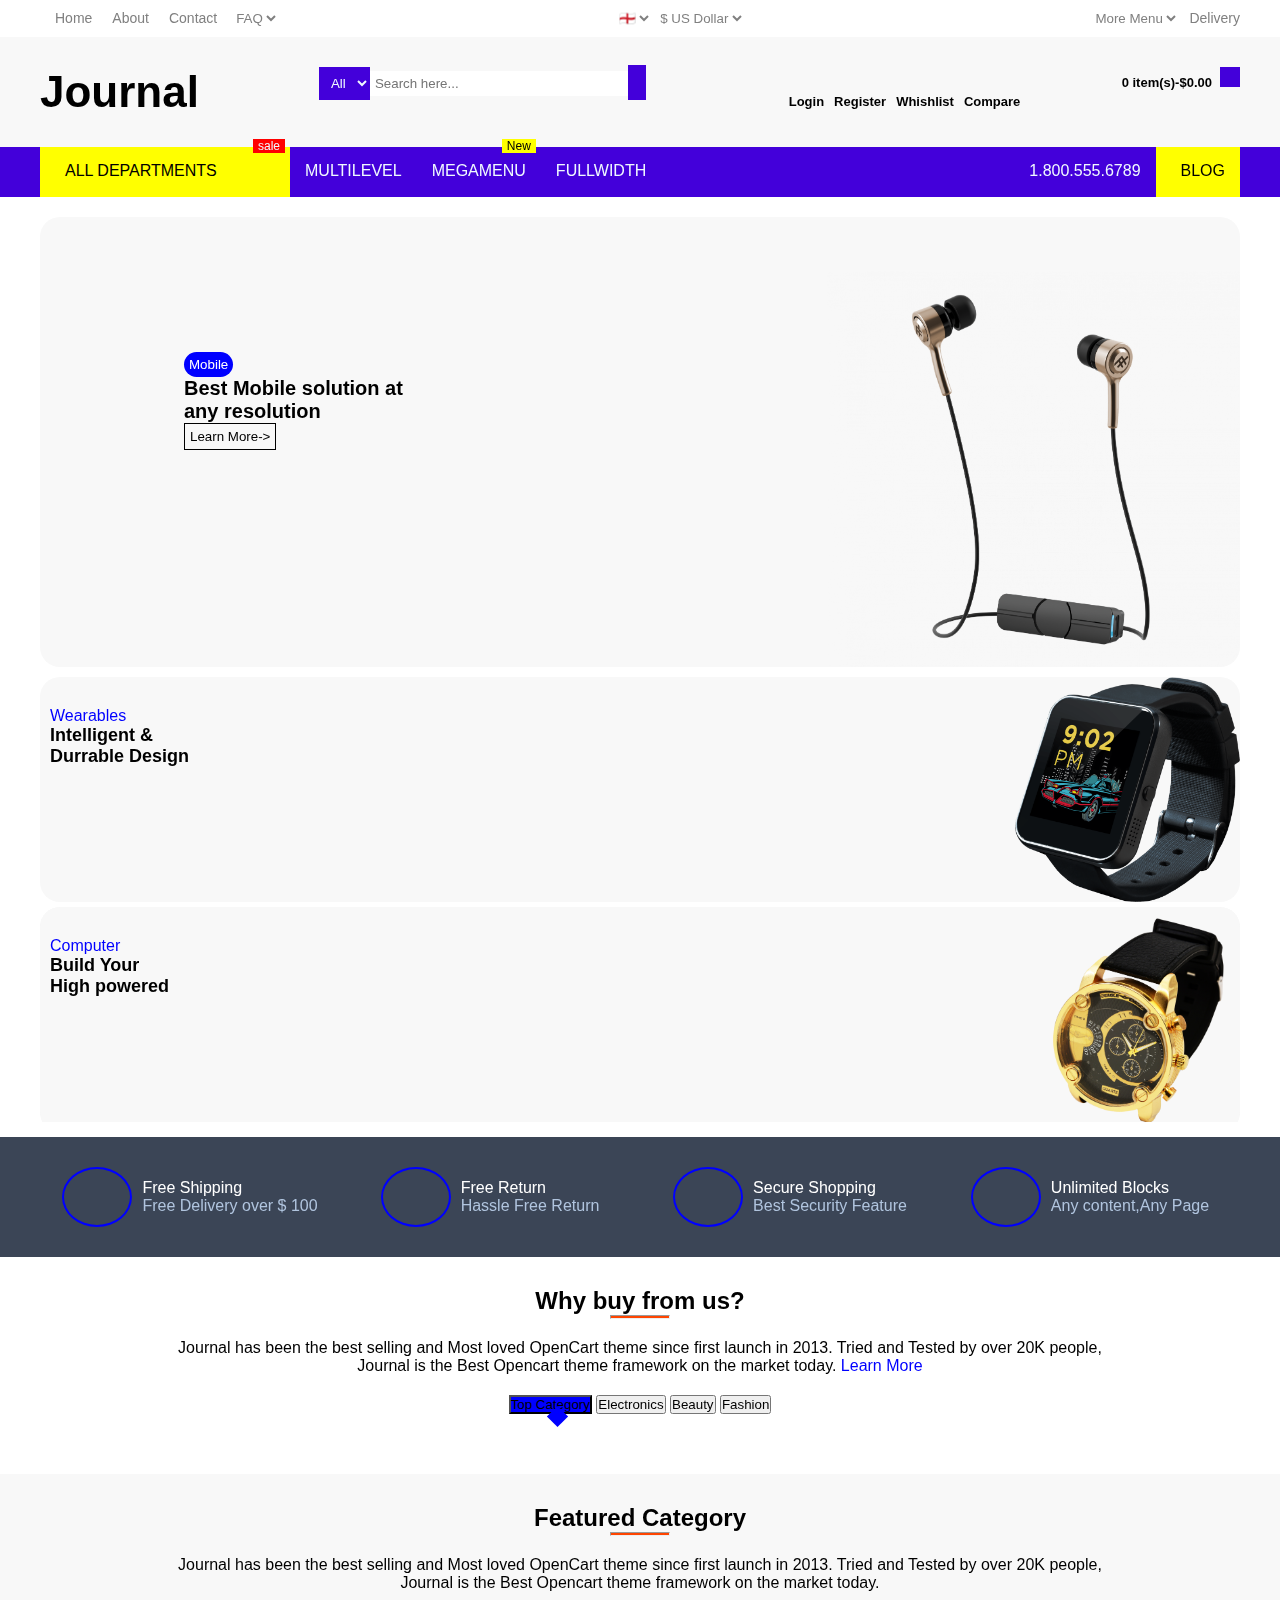
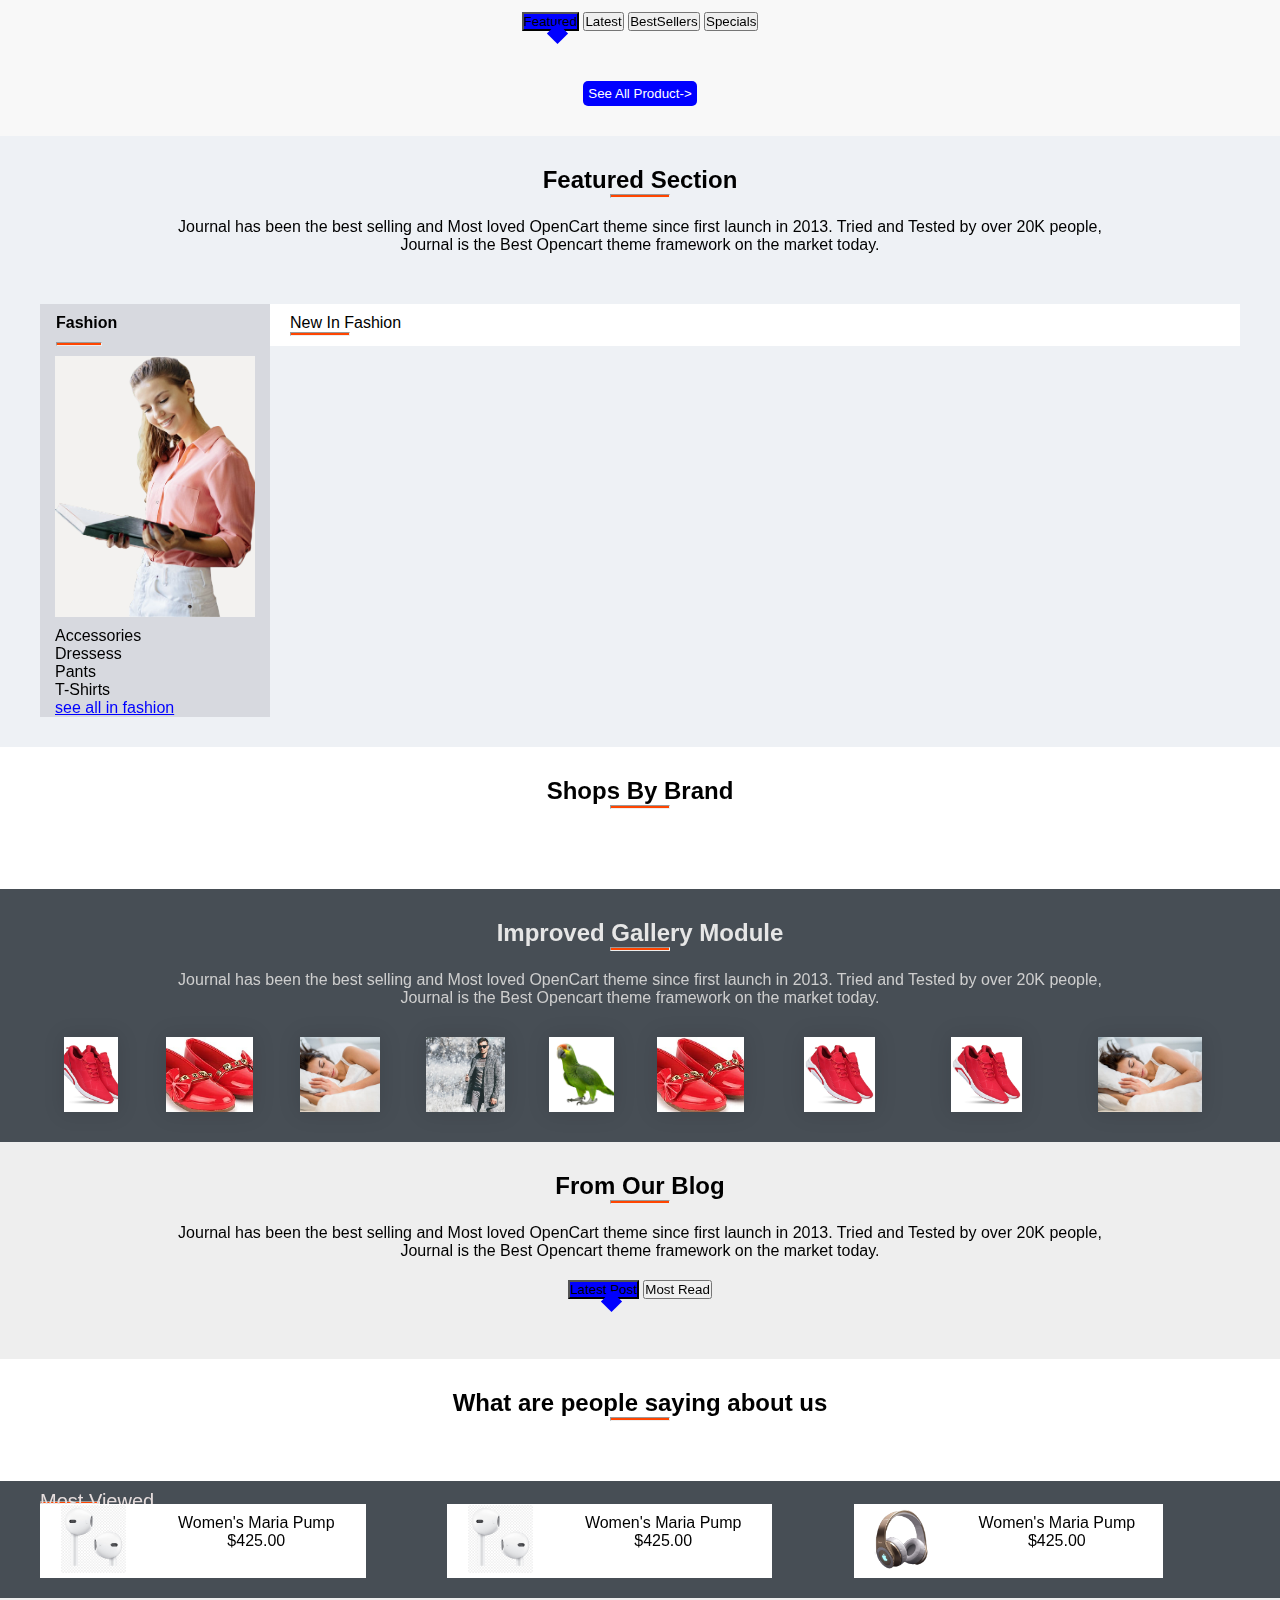
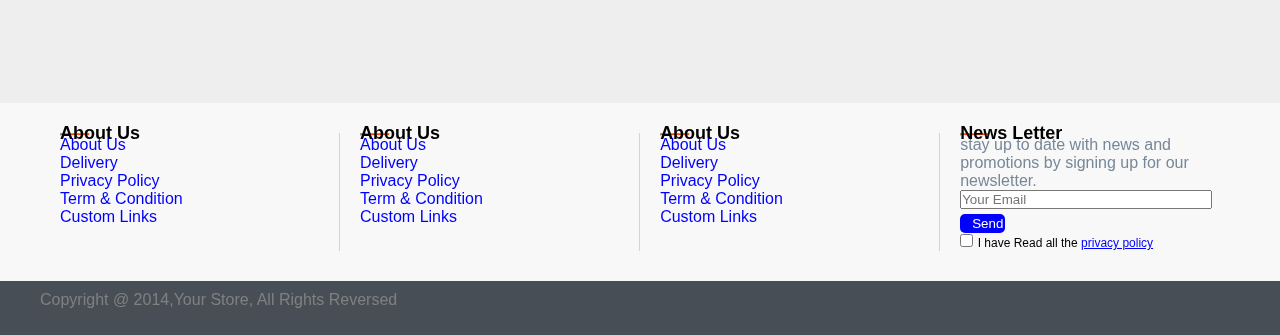
==== index.html @ 05cdd89a "blog section fix" ====
<!DOCTYPE html>
<html lang="en">

<head>
    <meta charset="UTF-8">
    <meta http-equiv="X-UA-Compatible" content="IE=edge">
    <meta name="viewport" content="width=device-width, initial-scale=1.0">
    <!-- ###################### Font Awesome ###################### -->
    <script src="https://kit.fontawesome.com/94e9fcf317.js" crossorigin="anonymous"></script>
    <!-- ###################### Bootstrap Link ###################### -->
    <link rel="stylesheet" href="https://cdn.jsdelivr.net/npm/bootstrap@4.6.2/dist/css/bootstrap.min.css"
        integrity="sha384-xOolHFLEh07PJGoPkLv1IbcEPTNtaed2xpHsD9ESMhqIYd0nLMwNLD69Npy4HI+N" crossorigin="anonymous">
    <!-- ###################### Owl Crausel Link ###################### -->
    <link rel="stylesheet" href="https://cdnjs.cloudflare.com/ajax/libs/OwlCarousel2/2.3.4/assets/owl.carousel.min.css"
        integrity="sha512-tS3S5qG0BlhnQROyJXvNjeEM4UpMXHrQfTGmbQ1gKmelCxlSEBUaxhRBj/EFTzpbP4RVSrpEikbmdJobCvhE3g=="
        crossorigin="anonymous" referrerpolicy="no-referrer" />

    <link rel="stylesheet"
        href="https://cdnjs.cloudflare.com/ajax/libs/OwlCarousel2/2.3.4/assets/owl.theme.default.min.css"
        integrity="sha512-sMXtMNL1zRzolHYKEujM2AqCLUR9F2C4/05cdbxjjLSRvMQIciEPCQZo++nk7go3BtSuK9kfa/s+a4f4i5pLkw=="
        crossorigin="anonymous" referrerpolicy="no-referrer" />
    <!-- ###################### Link Style.css ###################### -->
    <link rel="stylesheet" href="./Assets/css/style.css">
    <title>Document</title>
</head>

<body>
    <!-- ###################### Header Text ############################ -->
    <header>
        <nav>
            <div class="main-div">
                <div class="sub-div1">
                    <div class="div1-icons1">
                        <div class="login-person user header-login">
                            <i class="fa-solid fa-circle-user"></i>
                            <h5 class="user-txt header-login-txt"><a href="">Login</a> </h5>
                        </div>
                        <div class="register-main user header-login">
                            <i class="fa-solid fa-pen-to-square"></i>
                            <h5 class="register-txt header-login-txt">Register</h5>
                        </div>
                    </div>
                    <div class="div1-icons2">
                        <div class="icons">
                            <select name="" id="" class="selected">
                                <option value="England">🏴󠁧󠁢󠁥󠁮󠁧󠁿</option>
                                <option value="India">🇮🇳</option>
                            </select>
                            <select name="" id="" class="selected">
                                <option value="Dollar"><a href="">$ US Dollar</a></option>
                                <option value="Ruppee"><a href="">Ruppee</a></option>
                            </select>
                        </div>
                        <div class="menus icons2">
                            <i class="fa-solid fa-bars"></i>
                            <select name="" id="" class="selected">
                                <option value=""><a href="">More Menu</a></option>
                            </select>
                        </div>
                    </div>
                </div>
                <div class="sub-div container1">
                    <div class="nav_link">
                        <ul class="nav-ul">
                            <li class="list-item list-item1"><i class="fa-solid fa-house"></i><a
                                    href="index.html">Home</a></li>
                            <li class="list-item list-item2"><i class="fa-solid fa-star"></i><a href="">About</a></li>
                            <li class="list-item list-item3"><i class="fa-solid fa-envelope"></i><a href="">Contact</a>
                            </li>
                            <i class="fa-regular fa-circle-question"></i>
                            <select name="" id="" class="selected">
                                <option value="">FAQ</option>
                            </select>
                        </ul>
                    </div>
                    <div class="icons">
                        <select name="" id="" class="selected">
                            <option value="England">🏴󠁧󠁢󠁥󠁮󠁧󠁿</option>
                            <option value="India">🇮🇳</option>
                        </select>
                        <select name="" id="" class="selected">
                            <option value="Dollar"><a href="">$ US Dollar</a></option>
                            <option value="Ruppee"><a href="">Ruppee</a></option>
                        </select>
                    </div>
                    <div class="menus">
                        <i class="fa-solid fa-bars"></i>
                        <select name="" id="" class="selected">
                            <option value=""><a href="">More Menu</a></option>
                        </select>
                        <i class="fa-solid fa-truck"></i>
                        <div class="delivery"><a href="">Delivery</a></div>
                    </div>
                </div>
            </div>
        </nav>
    </header>

    <!-- ###################### Logo Section ###################### -->

    <section class="logo-section">
        <div class="logo-section1">
            <div class="sub-logo container1">
                <div class="logo">
                    <h1>Journal</h1>
                </div>

                <div class="sub-logo-section">
                    <div class="search-main">
                        <select name="" id="" class="all">
                            <option value="All">All</option>
                        </select>
                        <input type="text" placeholder="Search here..." class="search-bar">
                        <a class="search-icon"><i class="fa-solid fa-magnifying-glass all"></i></a>
                    </div>
                    <div class="user-info">
                        <div class="login-person user login-persons">
                            <i class="fa-solid fa-circle-user"></i>
                            <h5 class="user-txt">Login</h5>
                        </div>
                        <div class="register-main user register-mains">
                            <i class="fa-solid fa-pen-to-square"></i>
                            <h5 class="register-txt">Register</h5>
                        </div>
                        <div class="wishlist-main user">
                            <i class="fa-regular fa-heart"></i>
                            <h5 class="wishlist-txt">Whishlist</h5>
                        </div>
                        <div class="compare-main user">
                            <i class="fa-solid fa-arrow-right-arrow-left"></i>
                            <h5 class="compare-txt">Compare</h5>
                        </div>
                    </div>
                    <div class="delivery-txt">
                        <h5 style="padding-right: 8px;">0 item(s)-$0.00</h5>
                        <i class="fa-solid fa-cart-shopping"></i>
                    </div>
                </div>
                <div class="sub-logo-section1">
                    <div class="logo-icons">
                        <i class="fa-solid fa-bars-staggered"></i>
                    </div>
                    <div class="logo-icons">
                        <i class="fa-solid fa-magnifying-glass"></i>
                    </div>
                    <div class="logo-icons1">
                        <i class="fa-solid fa-cart-shopping"></i>
                    </div>
                </div>

                <div class="hiding-section-3">
                    <!-- ###################### login page ################### -->
                    <div class="overlay-container">
                        <div class="overlay"></div>
                        <div class="loginform">
                            <h4>SignIn</h4>
                            <span>&times;</span>
                            <form action="">
                                <div>
                                    <input type="text" placeholder="Email" id="username" />
                                </div>
                                <div>
                                    <input type="password" placeholder="Password" id="password" />
                                </div>
                                <button onclick="login()">Login</button>
                            </form>
                        </div>
                    </div>
                    <!-- ###################### Register page ################### -->
                    <div class="overlay-container1">
                        <div class="overlay1"></div>

                        <div class="loginform1">
                            <h4>Signup</h4>
                            <span class="cutt">&times;</span>
                            <form action="">
                                <div>
                                    <input type="text" placeholder="Email" id="email" />
                                </div>
                                <div>
                                    <input type="password" placeholder="Password" id="pass" />
                                </div>
                                <div>
                                    <input type="password" placeholder="Confirm Password" id="cpass" />
                                </div>
                                <button onclick="signup()">sign up</button>
                            </form>
                        </div>
                    </div>
                </div>
            </div>
        </div>
    </section>

    <!-- ########################### Detail Section ############################# -->

    <section class="detail-section">
        <div class="detail-section1">
            <div class="sub-detail-section container1">
                <div class="sub-detail-section1">
                    <div class="all-department sub-detail-section1-padd" onmouseover="mouseOver(this)"
                        onmouseout="mouseOut(this)"><i class="fa-solid fa-bars-staggered"></i>ALL
                        DEPARTMENTS
                        <span class="all-departments-class">sale</span>
                        <div class="all-departments-box">
                            <div class="short-category"> <i class="fa-brands fa-apple"></i> Short by Category</div>
                            <div class="short-brands"> <i class="fa-solid fa-bars-staggered"></i>Short by brand</div>
                            <div class="special-deals"> <i class="fa-light fa-percent"></i>Special Deals</div>
                            <div class="bestsellers"> <i class="fa-solid fa-star"></i>BestSellers</div>
                            <div class="custom-links"> <i class="fa-solid fa-chess-king"></i>Custom links</div>
                            <div class="see-all-products"> <i class="fa-solid fa-shop"></i>See all products</div>
                        </div>
                    </div>
                    <div class="multilevel sub-detail-section1-padd" onmouseover="mouseOver(this)"
                        onmouseout="mouseOut(this)">MULTILEVEL
                        <div class="multilevel-box">
                            <div class="accessories">
                                <div class="sub-accessories">Accessories<i class="fa-solid fa-caret-right"></i>
                                    <div class="accessories-box">
                                        <div class="accessories-main">Belts</div>
                                        <div class="accessories-main">Shoes</div>
                                        <div class="accessories-main">Sunglasses</div>
                                        <div class="accessories-main">Camera</div>
                                        <div class="accessories-main">Scarves</div>
                                    </div>
                                </div>
                            </div>
                            <div class="Dressess"> Dressess </div>
                            <div class="paints"> Paints</div>
                            <div class="T-shirt"> T-shirt</div>
                            <div class="tops"> Top</div>
                        </div>
                    </div>
                    <div class="megamenu sub-detail-section1-padd" onmouseover="mouseOver(this)"
                        onmouseout="mouseOut(this)">
                        <div>MEGAMENU</div>
                        <span>New</span>
                        <div class="megamenu-box">
                            <div class="megamenu-main-box">
                                <div>
                                    <h4>Top Categories</h4>
                                </div>
                                <div class="megamenu-list">
                                    <div class="megamenu-main">
                                        <div>Fashion</div>
                                        <div>Bags </div>
                                        <div>Health&Beauty</div>
                                        <div>Footwear</div>
                                        <div>Home Decor</div>
                                        <div>Electronics</div>
                                        <div>Food</div>
                                        <div>Baby&Kid</div>
                                        <div>Flower</div>
                                        <div>Appliances</div>
                                    </div>
                                    <div class="megamenu-main">
                                        <div>Fashion</div>
                                        <div>Bags</div>
                                        <div>Health&Beauty</div>
                                        <div>Footwear</div>
                                        <div>Home Decor</div>
                                        <div>Electronics</div>
                                        <div>Food</div>
                                        <div>Baby&Kid</div>
                                        <div>Flower</div>
                                        <div>Appliances</div>
                                    </div>
                                    <div class="megamenu-main">
                                        <div>Fashion</div>
                                        <div>Bags</div>
                                        <div>Health&Beauty</div>
                                        <div>Footwear</div>
                                        <div>Home Decor</div>
                                        <div>Electronics</div>
                                        <div>Food</div>
                                        <div>Baby&Kid</div>
                                        <div>Flower</div>
                                        <div>Appliances</div>
                                    </div>
                                    <div class="megamenu-main">
                                        <div>Fashion</div>
                                        <div>Bags</div>
                                        <div>Health&Beauty</div>
                                        <div>Footwear</div>
                                        <div>Home Decor</div>
                                        <div>Electronics</div>
                                        <div>Food</div>
                                        <div>Baby&Kid</div>
                                        <div>Flower</div>
                                        <div>Appliances</div>
                                    </div>
                                </div>
                            </div>
                        </div>
                    </div>
                    <div class="fullwidth sub-detail-section1-padd" onmouseover="mouseOver(this)"
                        onmouseout="mouseOut(this)">FULLWIDTH
                        <div class="fullwidth-box">
                            <div class="fullwidth-main-box">
                                <div>
                                    <h4>Latest products</h4>
                                </div>
                                <div class="fullwidth-list">
                                    <div class="fullwidth-main">
                                        <div>Spectactles</div>
                                        <div>Bags</div>
                                        <div>Health&Beauty</div>
                                        <div>Footwear</div>
                                        <div>Home Decor</div>
                                        <div>Electronics</div>
                                        <div>Food</div>
                                        <div>Baby&Kid</div>
                                        <div>Flower</div>
                                        <div>Appliances</div>
                                    </div>
                                    <div class="megamenu-main">
                                        <div>Fashion</div>
                                        <div>Bags</div>
                                        <div>Health&Beauty</div>
                                        <div>Footwear</div>
                                        <div>Home Decor</div>
                                        <div>Electronics</div>
                                        <div>Food</div>
                                        <div>Baby&Kid</div>
                                        <div>Flower</div>
                                        <div>Appliances</div>
                                    </div>
                                    <div class="megamenu-main">
                                        <div>Fashion</div>
                                        <div>Bags</div>
                                        <div>Health&Beauty</div>
                                        <div>Footwear</div>
                                        <div>Home Decor</div>
                                        <div>Electronics</div>
                                        <div>Food</div>
                                        <div>Baby&Kid</div>
                                        <div>Flower</div>
                                        <div>Appliances</div>
                                    </div>
                                    <div class="megamenu-main">
                                        <div>Fashion</div>
                                        <div>Bags</div>
                                        <div>Health&Beauty</div>
                                        <div>Footwear</div>
                                        <div>Home Decor</div>
                                        <div>Electronics</div>
                                        <div>Food</div>
                                        <div>Baby&Kid</div>
                                        <div>Flower</div>
                                        <div>Appliances</div>
                                    </div>
                                </div>
                            </div>
                        </div>
                    </div>
                    <div class="overlay-layer"></div>
                </div>
                <div class="sub-detail-section2">
                    <div class="contact sub-detail-section2-padd"><i class="fa-solid fa-phone-volume"></i>1.800.555.6789
                    </div>
                    <div class="blog sub-detail-section2-padd"><i class="fa-solid fa-message"></i>BLOG</div>
                </div>
            </div>
        </div>
    </section>

    <!-- ########################### Carousel-section ############################### -->
    <section class="hero-section">
        <div class="main-container container1">
            <div class="row row-container">
                <div class="col-md-8 carousel-section">
                    <div id="carouselExampleIndicators" class="carousel slide" data-ride="carousel">
                        <ol class="carousel-indicators">
                            <li data-target="#carouselExampleIndicators" data-slide-to="0" class="active"></li>
                            <li data-target="#carouselExampleIndicators" data-slide-to="1"></li>
                            <li data-target="#carouselExampleIndicators" data-slide-to="2"></li>
                        </ol>
                        <div class="carousel-inner">
                            <div class="carousel-item active">
                                <div class="carousel-item-section">
                                    <img src="./Assets/img/Earbuds-PNG-Image-Background.png" alt="">
                                </div>
                            </div>
                            <div class="carousel-item">
                                <div class="carousel-item-section">
                                    <img src="./Assets/img/Earbuds-Wireless-PNG-Free-Download.png" class="d-block w-100"
                                        alt="...">
                                </div>
                            </div>
                            <div class="carousel-item">
                                <div class="carousel-item-section">
                                    <img src="./Assets/img/85254-headset-airpods-apple-headphones-plus-iphone-earbuds.png"
                                        class="d-block w-100" alt="...">
                                </div>
                            </div>
                        </div>
                    </div>
                    <div class="carousel-image-txt">
                        <div class="mobile-btn"><button>Mobile</button></div>
                        <div class="mobile-txt">Best Mobile solution at any resolution</div>
                        <div class="learn-txt"><button>Learn More-></button> </div>

                    </div>
                </div>
                <div class="col-md-4 carousel-image-section">
                    <div class="image-part">
                        <div class="image-part1">
                            <img src="./Assets/img/Smartwatch-PNG-Image.png" alt="">
                            <div class="carousel-image-text">
                                <div class="image-desc">
                                    <div class="link-tag"><a href="">Wearables</a></div>
                                    <div class="link-desc">Intelligent & Durrable Design</div>
                                </div>
                            </div>
                        </div>
                    </div>
                    <div class="image-part">
                        <div class="image-part2">
                            <img src="./Assets/img/watch-png-transparent-image-png-transparent-best-6.png" alt="">
                            <div class="carousel-image-text2">
                                <div class="image-desc1">
                                    <div class="link-tag1"><a href="">Computer</a></div>
                                    <div class="link-desc1">Build Your High powered</div>
                                </div>
                            </div>
                        </div>

                    </div>
                </div>
            </div>
        </div>

    </section>

    <!-- ########################## shipping-section ################################## -->

    <section class="shipping-section">
        <div class="main-shipping">
            <div class="sub-main-shipping container1">
                <div class="sub-main-shipping1">
                    <div class="free-shipping ships">
                        <span class="shipping-font main-font"><i class="fa-sharp fa-solid fa-truck-fast"></i></span>
                        <div class="shipping-txt-main">
                            <div class="shippingtext">Free
                                Shipping</div>
                            <div class="shipping-txt">Free Delivery over $ 100</div>
                        </div>
                    </div>
                    <div class="free-return ships">
                        <span class="return-font main-font"><i class="fa-solid fa-share"></i></span>
                        <div class="shipping-txt-main">
                            <div class="shippingtext">Free Return</div>
                            <div class="shipping-txt">Hassle Free Return</div>
                        </div>
                    </div>
                </div>
                <div class="sub-main-shipping2">
                    <div class="secure-shopping ships">
                        <span class="secure-font main-font"><i class="fa-regular fa-star-half-stroke"></i></span>
                        <div class="shipping-txt-main">
                            <div class="shippingtext">Secure Shopping</div>
                            <div class="shipping-txt">Best Security Feature</div>
                        </div>
                    </div>
                    <div class="unlimited-blocks ships">
                        <span class="unlmmited-font main-font"><i class="fa-solid fa-cube"></i></span>
                        <div class="shipping-txt-main">
                            <div class="shippingtext">Unlimited Blocks</div>
                            <div class="shipping-txt">Any content,Any Page</div>
                        </div>
                    </div>
                </div>
            </div>
        </div>
        </div>
    </section>

    <!-- ############################ Demand-section ########################## -->


    <section class="demand-section">
        <div class="demand-section1 container1">
            <div class="sub-demand-section">
                <div class="require">
                    <h2 class="require-txt">
                        Why buy from us?
                    </h2>
                    <hr>
                </div>
                <div class="require-main-txt">
                    <p class="required-txt">Journal has been the best selling and Most loved OpenCart theme since first
                        launch in 2013. Tried and Tested by over 20K people, Journal is the Best Opencart theme
                        framework on the market today. <a href="">Learn More</a></p>
                </div>
            </div>
            <div class="main-btn">
                <div class="btn-group" role="group" aria-label="Basic example">
                    <button type="button" class="btn btn-secondary actived" value="topcategories"
                        onclick="showbutton(event)">Top Category
                    </button>
                    <button type="button" class="btn btn-secondary" value="Electronics"
                        onclick="showbutton(event)">Electronics
                    </button>
                    <button type="button" class="btn btn-secondary" value="Beauty" onclick="showbutton(event)">Beauty
                    </button>
                    <button type="button" class="btn btn-secondary" value="Fashions" onclick="showbutton(event)">Fashion
                    </button>
                </div>
            </div>

            <div class="main-owl-crausel" id="main-carousel">
                <!-- json data -->
            </div>
        </div>
    </section>

    <!-- ############################# Feature-Section ############################### -->

    <section class="demand-section Featured">
        <div class="demand-section1 container1">
            <div class="sub-demand-section">
                <div class="require">
                    <h2 class="require-txt">
                        Featured Category
                    </h2>
                    <hr>
                </div>
                <div class="require-main-txt">
                    <p class="required-txt">Journal has been the best selling and Most loved OpenCart theme since first
                        launch in 2013. Tried and Tested by over 20K people, Journal is the Best Opencart theme
                        framework on the market today.
                </div>
            </div>
            <div class="main-btn">
                <div class="btn-group" role="group" aria-label="Basic example">
                    <button type="button" class="btn btn-secondary actived1"
                        onclick="showbutton1(event)">Featured</button>
                    <button type="button" class="btn btn-secondary" onclick="showbutton1(event)">Latest</button>
                    <button type="button" class="btn btn-secondary" onclick="showbutton1(event)">BestSellers</button>
                    <button type="button" class="btn btn-secondary" onclick="showbutton1(event)">Specials</button>
                </div>
            </div>

            <div class="main-owl-crausel" id="main-carousel1">
                <!-- json Data -->
            </div>
        </div>
    </section>
    <!-- ############################# Category-Section ################################## -->

    <section class="demand-section Category">
        <div class="demand-section1 container1">
            <div class="sub-demand-section">
                <div class="require">
                    <h2 class="require-txt">
                        Featured Section
                    </h2>
                    <hr>
                </div>
                <div class="require-main-txt">
                    <p class="required-txt">Journal has been the best selling and Most loved OpenCart theme since first
                        launch in 2013. Tried and Tested by over 20K people, Journal is the Best Opencart theme
                        framework on the market today.
                    </p>
                </div>
            </div>

            <div class="main-owl-crausel crausel-section-main">
                <div class="new-fashion-img">
                    <div class="require">
                        <h2 class="require-txt category-section-heading">
                            Fashion
                        </h2>
                        <hr class="fashion-hr">
                    </div>
                    <div class="category-fashion">
                        <img src="./Assets/img/292-2927427_beautiful-woman-reading-a-book-woman-reading-a.png" alt="">
                    </div>
                    <div class="accessories f">Accessories</div>
                    <div class="dressess f">Dressess</div>
                    <div class="pants f">Pants</div>
                    <div class="tshirts f">T-Shirts</div>
                    <div class="see-all f"><a href="">see all in fashion</a></div>
                </div>
                <div class="new-Fashion">
                    <div class="owl-carousel-main">
                        <span class="require">
                            <span class="require-txt category-section-heading1">
                                New In Fashion
                                <hr class="require-hr">
                            </span>
                        </span>
                        <div id="owl-carousel-3" class="owl-carousel owl-theme">
                            <div class="item items-category">
                                <div class="carousel-imagesss">
                                    <img src="./Assets/img/8-9-years-plus-buti-baby-gown-blue-fashion-dream-original-imafxu7rqutbdzvq-bb.webp"
                                        alt="">
                                    <div class="new">New</div>
                                    <div class="hot">Hot</div>
                                    <div class="days">2-3Days</div>
                                </div>
                                <div class="text-main-owl">
                                    <div class="Bodycorn">Bodycorn Dress</div>
                                    <div class="dollars">$999.00</div>
                                    <hr>
                                    <div class="btn-main">
                                        <div class="btnmain"><button class="btn-category">Add To Cart </button></div>
                                        <div class="iconscategory">
                                            <i class="fa-regular fa-heart"></i>
                                            <i class="fa-solid fa-right-left"></i>
                                        </div>
                                    </div>
                                </div>
                            </div>
                            <div class="item items-category">
                                <div class="carousel-imagesss">

                                    <img src="./Assets/img/marlon-alves-A0mSSCEVh9A-unsplash.jpg" alt="">
                                    <div class="new">New</div>
                                    <div class="hot">Hot</div>
                                </div>
                                <div class="text-main-owl">
                                    <div class="Bodycorn">Bodycorn Dress</div>
                                    <div class="dollars">$999.00</div>
                                    <hr>
                                    <div class="btn-main">
                                        <div class="btnmain"><button class="btn-category">Add To Cart </button></div>
                                        <div class="iconscategory">
                                            <i class="fa-regular fa-heart"></i>
                                            <i class="fa-solid fa-right-left"></i>
                                        </div>
                                    </div>
                                </div>
                            </div>
                            <div class="item items-category">
                                <div class="carousel-imagesss">

                                    <img src="./Assets/img/8-9-years-plus-buti-baby-gown-blue-fashion-dream-original-imafxu7rqutbdzvq-bb.webp"
                                        alt="">
                                    <div class="new">New</div>
                                    <div class="hot">Hot</div>
                                    <div class="days">2-3Days</div>
                                </div>
                                <div class="text-main-owl">
                                    <div class="Bodycorn">Bodycorn Dress</div>
                                    <div class="dollars">$999.00</div>
                                    <hr>
                                    <div class="btn-main">
                                        <div class="btnmain"><button class="btn-category">Add To Cart </button></div>
                                        <div class="iconscategory">
                                            <i class="fa-regular fa-heart"></i>
                                            <i class="fa-solid fa-right-left"></i>
                                        </div>
                                    </div>
                                </div>
                            </div>
                            <div class="item items-category">
                                <div class="carousel-imagesss">

                                    <img src="./Assets/img/marlon-alves-A0mSSCEVh9A-unsplash.jpg" alt="">
                                    <div class="new">New</div>
                                    <div class="hot">Hot</div>
                                </div>
                                <div class="text-main-owl">
                                    <div class="Bodycorn">Bodycorn Dress</div>
                                    <div class="dollars">$999.00</div>
                                    <hr>
                                    <div class="btn-main">
                                        <div class="btnmain"><button class="btn-category">Add To Cart </button></div>
                                        <div class="iconscategory">
                                            <i class="fa-regular fa-heart"></i>
                                            <i class="fa-solid fa-right-left"></i>
                                        </div>
                                    </div>
                                </div>
                            </div>
                            <div class="item items-category">
                                <div class="carousel-imagesss">

                                    <img src="./Assets/img/uriel-soberanes-MxVkWPiJALs-unsplash.jpg" alt="">
                                    <div class="new">New</div>
                                    <div class="hot">Hot</div>
                                </div>
                                <div class="text-main-owl">
                                    <div class="Bodycorn">Bodycorn Dress</div>
                                    <div class="dollars">$999.00</div>
                                    <hr>
                                    <div class="btn-main">
                                        <div class="btnmain"><button class="btn-category">Add To Cart </button></div>
                                        <div class="iconscategory">
                                            <i class="fa-regular fa-heart"></i>
                                            <i class="fa-solid fa-right-left"></i>
                                        </div>
                                    </div>
                                </div>
                            </div>
                            <div class="item items-category">
                                <div class="carousel-imagesss">

                                    <img src="./Assets/img/marlon-alves-A0mSSCEVh9A-unsplash.jpg" alt="">
                                    <div class="new">New</div>
                                    <div class="hot">Hot</div>
                                </div>
                                <div class="text-main-owl">
                                    <div class="Bodycorn">Bodycorn Dress</div>
                                    <div class="dollars">$999.00</div>
                                    <hr>
                                    <div class="btn-main">
                                        <div class="btnmain"><button class="btn-category">Add To Cart </button></div>
                                        <div class="iconscategory">
                                            <i class="fa-regular fa-heart"></i>
                                            <i class="fa-solid fa-right-left"></i>
                                        </div>
                                    </div>
                                </div>
                            </div>
                            <div class="item items-category">
                                <div class="carousel-imagesss">

                                    <img src="./Assets/img/uriel-soberanes-MxVkWPiJALs-unsplash.jpg" alt="">
                                    <div class="new">New</div>
                                    <div class="hot">Hot</div>
                                </div>
                                <div class="text-main-owl">
                                    <div class="Bodycorn">Bodycorn Dress</div>
                                    <div class="dollars">$999.00</div>
                                    <hr>
                                    <div class="btn-main">
                                        <div class="btnmain"><button class="btn-category">Add To Cart </button></div>
                                        <div class="iconscategory">
                                            <i class="fa-regular fa-heart"></i>
                                            <i class="fa-solid fa-right-left"></i>
                                        </div>
                                    </div>
                                </div>
                            </div>
                            <div class="item items-category">
                                <div class="carousel-imagesss">

                                    <img src="./Assets/img/marlon-alves-A0mSSCEVh9A-unsplash.jpg" alt="">
                                    <div class="new">New</div>
                                    <div class="hot">Hot</div>
                                </div>
                                <div class="text-main-owl">
                                    <div class="Bodycorn">Bodycorn Dress</div>
                                    <div class="dollars">$999.00</div>
                                    <hr>
                                    <div class="btn-main">
                                        <div class="btnmain"><button class="btn-category">Add To Cart </button></div>
                                        <div class="iconscategory">
                                            <i class="fa-regular fa-heart"></i>
                                            <i class="fa-solid fa-right-left"></i>
                                        </div>
                                    </div>
                                </div>
                            </div>
                            <div class="item items-category">
                                <div class="carousel-imagesss">

                                    <img src="./Assets/img/uriel-soberanes-MxVkWPiJALs-unsplash.jpg" alt="">
                                    <div class="new">New</div>
                                    <div class="hot">Hot</div>
                                </div>
                                <div class="text-main-owl">
                                    <div class="Bodycorn">Bodycorn Dress</div>
                                    <div class="dollars">$999.00</div>
                                    <hr>
                                    <div class="btn-main">
                                        <div class="btnmain"><button class="btn-category">Add To Cart </button></div>
                                        <div class="iconscategory">
                                            <i class="fa-regular fa-heart"></i>
                                            <i class="fa-solid fa-right-left"></i>
                                        </div>
                                    </div>
                                </div>
                            </div>
                        </div>
                    </div>
                </div>
            </div>
        </div>
    </section>
    <!-- ################################### Shops By Brands ########################## -->

    <section class="ShopsbyBrand">
        <div class="demand-section1 container1">
            <div class="sub-demand-section">
                <div class="require">
                    <h2 class="require-txt">
                        Shops By Brand
                    </h2>
                    <hr>
                </div>
            </div>

            <div class="main-owl-crausel">
                <div class="owl-carousel-main">
                    <div id="owl-carousel-4" class="owl-carousel owl-theme">
                        <div class="item item1 items2">
                            <img src="./Assets/img/Ford-Logo-1961.jpg" alt="">

                        </div>
                        <div class="item item1 items2">
                            <img src="./Assets/img/palm-arcade-pallickachirakavala-kottayam-sg6suq17pw.jpg" alt="">

                        </div>
                        <div class="item item1 items2">
                            <img src="./Assets/img/htc-letter-logo-design-polygon-260nw-1628181277.webp" alt="">
                        </div>
                        <div class="item item1 items2">
                            <img src="./Assets/img/superbrands_2023_PR.jpg" alt="">
                        </div>
                        <div class="item item1 items2">
                            <img src="./Assets/img/12171.png" alt="">
                        </div>
                        <div class="item item1 items2">
                            <img src="./Assets/img/palm-arcade-pallickachirakavala-kottayam-sg6suq17pw.jpg" alt="">
                        </div>
                        <div class="item item1 items2">
                            <img src="./Assets/img/htc-letter-logo-design-polygon-260nw-1628181277.webp" alt="">
                        </div>
                        <div class="item item1 items2">
                            <img src="./Assets/img/Ford-Logo-1961.jpg" alt="">
                        </div>
                        <div class="item item1 items2">
                            <img src="./Assets/img/12171.png" alt="">
                        </div>
                    </div>
                </div>
            </div>
        </div>
    </section>

    <!-- ################################ Improved Gallery ###################### -->
    <section class="demand-section Improved-Gallery">
        <div class="demand-section1 container1">
            <div class="sub-demand-section">
                <div class="require">
                    <h2 class="require-txt Improved">
                        Improved Gallery Module
                    </h2>
                    <hr>
                </div>
                <div class="require-main-txt">
                    <p class="required-txt improve-txt">Journal has been the best selling and Most loved OpenCart theme
                        since first
                        launch in 2013. Tried and Tested by over 20K people, Journal is the Best Opencart theme
                        framework on the market today.
                </div>
            </div>

        </div>
        <div class="image-gallery container1">
            <div class="gallery-box1">
                <div class="box">
                    <img src="./Assets/img/71D9ImsvEtL._UL1500_.jpg" alt="">
                </div>
                <div class="box box1">
                    <img src="./Assets/img/41Gp-YKbeBL._AC_UL400_.jpg" alt="">
                </div>
                <div class="box box2">
                    <img src="./Assets/img/istockphoto-525757763-612x612.jpg" alt="">
                </div>
            </div>
            <div class="gallery-box2">
                <div class="box box3">
                    <img src="./Assets/img/Man-Wearing-Gray-Winter-Coat.jpg" alt="">
                </div>
                <div class="box box4">
                    <img src="./Assets/img/green-parrot-23675697.jpg" alt="">
                </div>
                <div class="box box1">
                    <img src="./Assets/img/41Gp-YKbeBL._AC_UL400_.jpg" alt="">
                </div>
            </div>
            <div class="gallery-box3">
                <div class="box">
                    <img src="./Assets/img/71D9ImsvEtL._UL1500_.jpg" alt="">
                </div>
                <div class="box">
                    <img src="./Assets/img/71D9ImsvEtL._UL1500_.jpg" alt="">
                </div>
                <div class="box box2">
                    <img src="./Assets/img/istockphoto-525757763-612x612.jpg" alt="">
                </div>
            </div>
        </div>
    </section>
    <!-- ################################## From Our Blog ########################## -->
    <section class="demand-section Blog-section">
        <div class="demand-section1 container1">
            <div class="sub-demand-section">
                <div class="require">
                    <h2 class="require-txt">
                        From Our Blog
                    </h2>
                    <hr>
                </div>
                <div class="require-main-txt">
                    <p class="required-txt">Journal has been the best selling and Most loved OpenCart theme since first
                        launch in 2013. Tried and Tested by over 20K people, Journal is the Best Opencart theme
                        framework on the market today.
                </div>
            </div>
            <div class="main-btn">
                <div class="btn-group" role="group" aria-label="Basic example">
                    <button type="button" class="btn btn-secondary actived2" onclick="showbutton2(event)">Latest Post</button>
                    <button type="button" class="btn btn-secondary" onclick="showbutton2(event)">Most Read</button>
                </div>
            </div>
        </div>
        <!-- <div class="Blog">
            <div id="owl" class="loop owl-theme">
                <div class="item"><h4>1</h4></div>
                <div class="item"><h4>2</h4></div>
                <div class="item"><h4>3</h4></div>
                <div class="item"><h4>4</h4></div>
                <div class="item"><h4>5</h4></div>
                <div class="item"><h4>6</h4></div>
                <div class="item"><h4>7</h4></div>
                <div class="item"><h4>8</h4></div>
                <div class="item"><h4>9</h4></div>
            </div>
        </div> -->
        <div class="Blog Blog1 container1">
            <!-- Json Data -->
        </div>
    </section>

    <!-- ############################# FeedBack ############################# -->

    <section class="feedback">
        <div class="demand-section1 container1">
            <div class="sub-demand-section">
                <div class="require">
                    <h2 class="require-txt">
                        What are people saying about us
                    </h2>
                    <hr>
                </div>
            </div>
            <div class="Blog" id="comment">
                <!-- json Data -->
            </div>
        </div>
    </section>
    <!-- ########################### Most View Section ###################################### -->
    <section class="mostview">
        <div class="mostviews container1">
            <div class="Mostview-tag">
                Most Viewed
                <hr>
            </div>
            <div class="most-view-pic">
                <div class="pic-tag">
                    <div class="pic-tag1">
                        <div class="pic">
                            <img src="./Assets/img/232288-middle.png" alt="">
                        </div>
                        <div class="pic-icons">
                            <div class="pic-intro">
                                <div class="main-intro">
                                    Women's Maria Pump
                                </div>
                                <div class="pic-dollar">$425.00</div>
                            </div>
                            <i class="fa-solid fa-cart-shopping"></i>
                            <i class="fa-regular fa-heart"></i>
                            <i class="fa-solid fa-arrow-right-arrow-left"></i>
                        </div>
                    </div>
                </div>
                <div class="pic-tag">
                    <div class="pic-tag1 pic-tag2">
                        <div class="pic">
                            <img src="./Assets/img/232288-middle.png" alt="">
                        </div>
                        <div class="pic-icons">
                            <div class="pic-intro">
                                <div class="main-intro">
                                    Women's Maria Pump
                                </div>
                                <div class="pic-dollar">$425.00</div>
                            </div>
                            <i class="fa-solid fa-cart-shopping"></i>
                            <i class="fa-regular fa-heart"></i>
                            <i class="fa-solid fa-arrow-right-arrow-left"></i>
                        </div>
                    </div>
                </div>
                <div class="pic-tag">
                    <div class="pic-tag1 pic-tag3">
                        <div class="pic">
                            <img src="./Assets/img/85254-headset-airpods-apple-headphones-plus-iphone-earbuds.png"
                                alt="">
                        </div>
                        <div class="pic-icons">
                            <div class="pic-intro">
                                <div class="main-intro">
                                    Women's Maria Pump
                                </div>
                                <div class="pic-dollar">$425.00</div>
                            </div>
                            <i class="fa-solid fa-cart-shopping"></i>
                            <i class="fa-regular fa-heart"></i>
                            <i class="fa-solid fa-arrow-right-arrow-left"></i>
                        </div>
                    </div>
                </div>
            </div>
        </div>
    </section>
    <!-- ###################################### social-media ############################ -->
    <section class="social-media">
        <div class="social-medias">
            <div class="sub-social-media container1">
                <div class="social-media-icons">
                    <div class="social-media-icons1"><i class="fa-brands fa-facebook"></i></div>
                    <div class="social-media-icons1"><i class="fa-brands fa-twitter"></i></div>
                    <div class="social-media-icons1"><i class="fa-brands fa-instagram"></i></div>
                    <div class="social-media-icons1"><i class="fa-brands fa-square-youtube"></i></div>
                    <div class="social-media-icons1"><i class="fa-brands fa-square-whatsapp"></i></div>
                    <div class="social-media-icons1"><i class="fa-brands fa-linkedin"></i></div>
                </div>
            </div>
        </div>
    </section>
    <!-- ############################ Contact Section ############################### -->
    <section class="contact-section">
        <div class="contact-section1">
            <div class="sub-contact-section container1">
                <div class="contact-category">
                    <div class="contact-category1">
                        <div class="main-contact1">
                            About Us
                            <hr>
                        </div>
                        <div class="main-contact">
                            About Us
                        </div>
                        <div class="main-contact">
                            Delivery
                        </div>
                        <div class="main-contact">
                            Privacy Policy
                        </div>
                        <div class="main-contact">
                            Term & Condition
                        </div>
                        <div class="main-contact">
                            Custom Links
                        </div>
                    </div>
                    <div class="contact-category1">
                        <div class="main-contact1">
                            About Us
                            <hr>
                        </div>
                        <div class="main-contact">
                            About Us
                        </div>
                        <div class="main-contact">
                            Delivery
                        </div>
                        <div class="main-contact">
                            Privacy Policy
                        </div>
                        <div class="main-contact">
                            Term & Condition
                        </div>
                        <div class="main-contact">
                            Custom Links
                        </div>
                    </div>
                    <div class="contact-category1">
                        <div class="main-contact1">
                            About Us
                            <hr>
                        </div>
                        <div class="main-contact">
                            About Us
                        </div>
                        <div class="main-contact">
                            Delivery
                        </div>
                        <div class="main-contact">
                            Privacy Policy
                        </div>
                        <div class="main-contact">
                            Term & Condition
                        </div>
                        <div class="main-contact">
                            Custom Links
                        </div>
                    </div>
                    <div class="contact-category1 input-contact">
                        <div class="contact-categoryies">
                            <div class="main-contact1 contact-input">
                                News Letter
                                <hr>
                            </div>
                            <div class="main-input-contact">
                                <p class="main-input-contact-para">
                                    stay up to date with news and promotions by signing up for our newsletter.
                                </p>
                                <input type="text" placeholder="Your Email"><button class="btn-category send"><i
                                        class="fa-solid fa-envelope"></i>Send</button><br>
                                <input type="checkbox" name="" id="">
                                <p class="privacy">I have Read all the <a href="">privacy policy</a></p>
                            </div>
                        </div>
                    </div>
                </div>
            </div>
        </div>
    </section>

    <!-- ###################################### CopyRight ###################################### -->
    <section class="copyright-section">
        <div class="copyright">
            <div class="sub-copy-right container1">
                <div class="main-copyright">
                    Copyright @ 2014,Your Store, All Rights Reversed
                </div>
                <div class="copyright-icons">
                    <i class="fa-brands fa-cc-visa"></i>
                    <i class="fa-brands fa-cc-mastercard"></i>
                    <i class="fa-brands fa-cc-amex"></i>
                    <i class="fa-brands fa-cc-discover"></i>
                    <i class="fa-brands fa-cc-paypal"></i>
                    <i class="fa-brands fa-cc-stripe"></i>
                    <i class="fa-solid fa-arrow-up-long last-icons" title="move top" id="icon-scroll"
                        onclick="scrollToTop()"></i>
                </div>
            </div>
        </div>
    </section>
    <!-- ########################## Jquery Link ###################### -->
    <script src="https://cdnjs.cloudflare.com/ajax/libs/jquery/3.6.4/jquery.min.js"
        integrity="sha512-pumBsjNRGGqkPzKHndZMaAG+bir374sORyzM3uulLV14lN5LyykqNk8eEeUlUkB3U0M4FApyaHraT65ihJhDpQ=="
        crossorigin="anonymous" referrerpolicy="no-referrer">
        </script>
    <!-- ###################### Bootstrap Js Link ########################## -->
    <script src="https://cdn.jsdelivr.net/npm/jquery@3.5.1/dist/jquery.slim.min.js"
        integrity="sha384-DfXdz2htPH0lsSSs5nCTpuj/zy4C+OGpamoFVy38MVBnE+IbbVYUew+OrCXaRkfj" crossorigin="anonymous">
        </script>
    <script src="https://cdn.jsdelivr.net/npm/bootstrap@4.6.2/dist/js/bootstrap.bundle.min.js"
        integrity="sha384-Fy6S3B9q64WdZWQUiU+q4/2Lc9npb8tCaSX9FK7E8HnRr0Jz8D6OP9dO5Vg3Q9ct" crossorigin="anonymous">
        </script>
    <!-- ########################### Owl Crausel Js Link ###################### -->
    <script src="https://cdnjs.cloudflare.com/ajax/libs/OwlCarousel2/2.3.4/owl.carousel.min.js"
        integrity="sha512-bPs7Ae6pVvhOSiIcyUClR7/q2OAsRiovw4vAkX+zJbw3ShAeeqezq50RIIcIURq7Oa20rW2n2q+fyXBNcU9lrw=="
        crossorigin="anonymous" referrerpolicy="no-referrer">
        </script>
    <!-- ############################### owl-carousel ###################################### -->
    <script>
        // ############################### Feature Section ########################

        $('#owl-carousel-2').owlCarousel({
            loop: true,
            margin: 10,
            // autoplay: true,
            nav: false,
            responsive: {
                0: {
                    items: 1
                },
                480: {
                    items: 2
                },
                768: {
                    items: 3
                },
                1000: {
                    items: 4
                }
            }
        });
        // ############################## Category- Section ######################

        $('#owl-carousel-3').owlCarousel({
            loop: true,
            margin: 10,
            nav: false,
            responsive: {
                0: {
                    items: 1
                },
                400: {
                    items: 1
                },
                500: {
                    items: 2
                },
                599: {
                    items: 1
                },
                700: {
                    items: 2
                },
                1000: {
                    items: 3
                },
                1350: {
                    items: 4
                }
            }
        });

        $('#owl-carousel-4').owlCarousel({
            loop: true,
            margin: 10,
            autoplay: true,
            nav: false,
            responsive: {
                0: {
                    items: 1
                },
                400: {
                    items: 2
                },
                600: {
                    items: 3
                },
                700: {
                    items: 4
                },
                1000: {
                    items: 9
                }
            }
        });

        // ########################### scroll-top ####################
        window.addEventListener('scroll', () => {
            let height = window.scrollY;
            if (height < 500) {
                document.getElementById("icon-scroll").style.display = 'none';
            } else {
                document.getElementById("icon-scroll").style.display = 'block';
            }
        }, 10000)
        function scrollToTop() {
            window.scrollTo(0, 0);
        }
    </script>

    <script src="Assets/Js/login.js"></script>
    <script src="Assets/Js/Buy.js"></script>
    <script src="Assets/Js/Featured_products.js"></script>
    <script src="Assets/Js/Blog.js"></script>
    <script src="Assets/Js/Feedback.js"></script>

</body>

</html>
---- Assets/css/style.css ----
*{
    margin: 0px;
    padding: 0px;
    box-sizing: border-box;
    font-family: Arial, Helvetica, sans-serif;
}
html{
    scroll-behavior: smooth;
}
:root{
    --maincolorwhite: #fff;
    --coloraliceblue: aliceblue;
    --colorgray: gray;
    --colorcode80: #808080;
    --colorcodef8: #f8f8f8;
    --colorblack: #000;
    --colorcode43: #4300da;
    --colorRed: red;
    --colorcode00ff: #0000ff;
    --colorcodede5: #de5e08;
    --colorgrey: grey;
    --colorblue: blue;

}
/* ################################ Header-css ################################ */
.container1{
    max-width: 1400px;
    margin: auto;
}
.sub-div{
    display: flex;
    justify-content: space-between;
    /* width: 90%; */
    font-size: 14px;
    /* margin: auto; */
    padding: 10px 0px;
}
.logo h1{
    font-weight: 600;
}
.header-login i{
    color: var(--coloraliceblue);
}
.header-login-txt{
    color: var(--maincolorwhite);
}
.sub-div1{
    display: none;
}
.nav-ul{
    display: flex;
    list-style-type: none ;
}
a{
    text-decoration: none;
    color: var(--colorgray);
}
.nav-ul .list-item{
    padding: 0px 5px;
}
.selected{
    outline: none;
    border: none;
    background-color: transparent;
    color: var(--colorcode80);
    cursor: pointer;
}
.menus{
    display: flex;
    align-items: baseline;
}
i{
    font-size: 12px;
    color: var(--colorcode80);
    padding: 0px 5px;
}
.icons2{
    flex-direction: column;
}
.icons2 i{
    color: var(--maincolorwhite);
}
/* ############################################ Logo-Section #################### */

.logo-section1{
    background-color: var(--colorcodef8);
}

.sub-logo{
    display: flex;
    justify-content: space-between;
    /* width: 90%;
    margin: auto; */
    padding: 30px 0px;
}
.sub-logo-section{
    display: flex;
    width: 80%;
    margin-left: 10%;
    justify-content: space-between;
}
.sub-logo-section1{
    display: flex;
    width: 50%;
    justify-content: space-between;
}
.sub-logo-section1{
    display: none;
}

.logo-icons i{
    font-size: 30px;
    color: var(--colorblack);
}
.logo-icons1 i{
    font-size: 30px;
    color: var(--colorblack);
}

.logo{
    font-size: 22px;
}
.user-info{
    display: flex;
    cursor: pointer;
}

.user{
    padding: 0px 5px;
}
.search-main{
    display: inline-table;
    width: 40%;
}
h5{
    font-size: 13px;
}

.search-main input{
    width: 70%;
    padding: 5px 5px;
    border: none;
    outline: none;
}

.all{
    padding: 8px;
    background: var(--colorcode43);
    color: var(--coloraliceblue);
    outline: none;
    border: none;
}
.search-main i{
    font-size: 16px;
    padding: 9px;
}

.user-info i{
    font-size: 20px;
    font-size: 23px;
    padding: 5px;
    border-radius: 50%;
}

.delivery-txt{
    display: flex;
    align-items: baseline;
}

.delivery-txt i{
    font-size: 25px;
    background: var(--colorcode43);
    color: var(--maincolorwhite);
    padding: 10px;
}
.item{
    padding: 0px 10px;
    border-right: 1px solid var(--colorgray);
    border-bottom: 1px solid var(--colorgray);
}
/* ############################ Register/Login Page ############################ */

.overlay{
    width: 100%;
    height: 100vh;
    background: rgba(0,0,0,0.5);
    top: 0%;
    left: 0%;
    position: fixed;
    z-index: -1;
    transition: .81s;
    opacity: 0;
}
.overlay1{
    width: 100%;
    height: 100vh;
    background: rgba(0,0,0,0.5);
    top: 0%;
    left: 0%;
    position: fixed;
    z-index: -1;
    transition: .81s;
    opacity: 0;
}
.showoverlay{
    opacity: 1;
    z-index: 16;
}
.loginform{
    width: 350px;
    background-color: #fff;
    padding: 30px 20px;
    position: fixed;
    left: 50%;
    top: -50%;
    z-index: 18;
    transform: translate(-50%,-51%);
    box-shadow: 1px 2px 10px 1px #ccc;
    transition: .82s;
}
.loginform1{
    width: 350px;
    background-color: #fff;
    padding: 30px 20px;
    position: fixed;
    left: 50%;
    top: -50%;
    z-index: 18;
    transform: translate(-50%,-51%);
    box-shadow: 1px 2px 10px 1px #ccc;
    transition: .82s;
}

.showloginform{
    top: 50%;
}
    
.loginform input{
    width: 100%;
    height: 25px;
    margin: 15px 0px;
    padding: 0px 5px;
    outline: #ffee00;
}

.loginform1 input{
    width: 100%;
    height: 25px;
    margin: 15px 0px;
    padding: 0px 15px;
}
.loginform button{
    background-color: #000;
    color: #fff;
    padding: 10px 15px;
}
.loginform1 button{
    background-color: #000;
    color: #fff;
    padding: 10px 15px;
}

.loginform button{
    background-color: #000;
    color: #fff;
    padding: 10px 15px;
}


.loginform span{
    position: absolute;
    right: 0px;
    width: 30px;
    height: 30px;
    top: 0px;
    background-color: green;
    text-align: center;
    font-size: 20px;
    color: #fff;
    cursor: pointer;
}
.loginform1 span{
    position: absolute;
    right: 0px;
    width: 30px;
    height: 30px;
    top: 0px;
    background-color: green;
    text-align: center;
    font-size: 20px;
    color: #fff;
    cursor: pointer;
}


/* ########################### Detail section ############################ */

.sub-detail-section{
    display: flex;
    justify-content: space-between;
    /* width: 90%;
    margin: auto; */
    height: 50px;
}

.sub-detail-section1{
    display: flex;
    cursor: pointer;
}
.sub-detail-section1-padd{
    padding: 0px 8px;
}
.sub-detail-section2{
    display: flex;
    cursor: pointer;
}
.sub-detail-section2-padd{
    padding: 0px 20px;
}
.detail-section1{
    background-color: var(--colorcode43);
    color: var(--coloraliceblue);
}

.all-department, .blog{
    padding: 15px;
    color: var(--colorblack);
    background-color: yellow
}

.multilevel,.megamenu,.fullwidth,.contact{
    padding: 15px;
}

.sub-detail-section1 i{
    font-size: 16px;
    color: var(--colorblack);
}

.fa-phone-volume{
    color: var(--coloraliceblue);
    font-size: 16px;
}

.fa-message{
    font-size: 16px;
    color: var(--colorblack);
}
.all-department{
    position: relative;
    width: 250px;
}
.all-department:hover{
    background-color: #fff;
}
.all-department:hover .all-departments-box{
    display: block;
}


.all-departments-class{
    position: absolute;
    font-size: 12px;
    top: -8px;
    right: 5px;
    color: var(--coloraliceblue);
    background: var(--colorRed);
    padding: 0px 5px;
}
.all-departments-box{
    background: #fff;
    position: absolute;
    z-index: 17;
    top: 100%;
    width: 100%;
    left: 0%;
    color: dimgray;
    display: none;
    padding: 20px 40px;

}
.multilevel:hover{
    background-color: #fff;
    color: #000;
}
.multilevel:hover .multilevel-box{
    display: block;
}
.multilevel-box{
    background: #fff;
    position: absolute;
    z-index: 17;
    padding: 10px;
    left: 0%;
    top: 100%;
    width: 100%;
    color: dimgray;
    display: none;
}
.megamenu,.multilevel,.fullwidth{
    position: relative;
}
.overlay-layer{
    width: 100%;
    height: 100vh;
    background: rgba(0,0,0,0.5);
    top: 29.2%;
    left: 0%;
    position: fixed;
    z-index: 16;
    transition: .81s;
    /* opacity: 0; */
    display: none;
}
.megamenu:hover .megamenu-box{
    display: block;
}
.fullwidth:hover .fullwidth-box{
    display: block;
}
.megamenu:hover,.fullwidth:hover{
    background-color: #fff;
    color: #000;
}

.megamenu span, .fullwidth span{
    position: absolute;
    font-size: 12px;
    top: -8px;
    right: 5px;
    color: var(--colorblack);
    background: yellow;
    padding: 0px 5px;
}
.megamenu-box{

    background-color: #fff;
    z-index: 17;
    color: #000;
    position: absolute;
    top: 100%;
    width: 1126.5%;
    display: none;
    padding: 15px;
    left: -302%;
}

.fullwidth-box{
    background-color: #fff;
    z-index: 17;
    color: #000;
    position: absolute;
    top: 100%;
    width: 1163.5%;
    display: none;
    padding: 15px;
    left: -417%;
}
.megamenu-list, .fullwidth-list{
    display: flex;
}
.megamenu-main, .fullwidth-main{
    width: 25%;
}
.sub-accessories{
    position: relative;;
}
.accessories-box{
    position: absolute;
    top: 15%;
    left: 100%;
    width: 140px;
    text-align: center;
    padding: 3px 2px;
    background-color: #fff;
    display: none;
}
.sub-accessories:hover .accessories-box{

    display: block;
}
.accessories-main{
    padding: 5px;
}

/* ##################### Carousel-section ########################### */
.carousel-section{
    height: 50vh;
    overflow: hidden;
    background-color: var(--colorcodef8);
    position: relative;
    margin: 5px 0px;
    border-radius: 20px;
}
.main-owl-crausel{
    padding: 30px 0px;
}

.actived, .actived1, .actived2{
    background-color: #0000ff !important;
    position: relative;
}
.actived::after, .actived1::after, .actived2::after{
    content: "";
    height: 15px;
    width: 15px;
    color: var(--colorcode00ff);
    position: absolute;
    background: var(--colorblue);
    top: 80%;
    left: 50%;
    transform: rotate(45deg);
    z-index: 2; 
}

.carousel-item-section{
    height:50vh;
    width:100%
}

.carousel-item-section img{
    width: 100% !important;
    height: 100%;
    object-fit: contain;
    object-position: right;
}
.image-part img,.image-parts img{
    width: 100%;
    height: 100%;
    object-fit: contain;
    object-position: right;
}
.row-container{
    width: 100%;
    margin: auto;
}
.image-part1, .image-part2{
    width: 100%;
    height: 50vh;
}

.carousel-image-section{
    height: 50vh;
    padding-right: 0px;
    overflow: hidden;
}
.image-part,.image-part2{
    height: 25vh;
    width: 100%;
    margin: 5px 0px;
    border-radius: 20px;
    background-color: var(--colorcodef8);
}
.image-part1{
    height: 25vh;
    width: 100%;
}

.main-container{
    padding: 15px 0px;
    /* width: 90%;
    margin: auto; */
}
.carousel-image-txt{
    position: absolute;
    top: 30%;
    left: 12%;
}
.mobile-btn button{
    background: var(--colorblue);
    color: var(--maincolorwhite);
    border: none;
    padding: 5px;
    border-radius: 20px;
}
.mobile-txt{
    width: 250px;
    font-size: 20px;
    font-weight: 600;
}
.learn-txt button{
    background: transparent;
    border: 1px solid var(--colorblack);
    padding: 5px;
}
.image-part1{
    position: relative;
}
.carousel-image-text,.carousel-image-text2{
    position: absolute;
    top: 30px;
    left: 10px;
}
.link-desc{
    width: 140px;
    font-size: 18px;
    font-weight: 600;
}
.link-tag a,.link-tag1 a{
    color: var(--colorcode00ff);
}
.link-desc1{
    width: 120px;
    font-size: 18px;
    font-weight: 600;
}
.image-part2{
    position: relative;
}

/* #################################### Shipping Section ################### */

.main-shipping{
    padding: 30px 0px;
    background-color: #3b4556;
}
.sub-main-shipping{
    /* width: 90%;
    margin: auto; */
    display: flex;
    /* justify-content: space-between; */
    color: var(--maincolorwhite);
}
.sub-main-shipping1, .sub-main-shipping2{
    display: flex;
    width: 50%;
}
.ships{
    width: 50%;
}
.sub-main-shipping i{
    font-size: 20px;
    color: var(--colorcodede5);
}
.main-font{
    border: 2px solid var(--colorblue);
    border-radius: 50%;
    height: 60px;
    width: 70px;
    padding: 20px;
    display: flex;
    justify-content: center;
    align-items: center;
}

.ships{
    display: flex;
    justify-content: center;
    align-items: center;
}
.shipping-txt-main{
    margin-left: 10px;
}
.shipping-txt{
    color: lightsteelblue;
}

/* ################################ Demand-section ################### */
.require hr{
    width: 60px;
    margin: auto;
    padding: 1px 0px;
    background-color: orangered;    
}
.required-txt{
    width: 80%;
    margin: auto;
    padding: 20px 0px;
}
.required-txt a{
    color: var(--colorcode00ff);
}
.demand-section1{
    padding-top: 30px;
    /* width: 90%;
    margin: auto; */
}
.sub-demand-section{
    text-align: center;
}
.main-btn{
    text-align: center;
}
.fashion{
    position: absolute;
    top: 90%;
    left: 50%;
    transform: translate(-50%,-50%);
    z-index: 2;
    text-align: center;
    transition: all 0.3s ease-in-out 0.1s;
    background: 1px solid var(--colorRed);
    background: #eef1f5;
    padding: 5px;
    border-radius: 5px;
    cursor: pointer;
    /* opacity: 0; */
}
.demand-items:hover .fashion{
    opacity: 1;
    top: 40%;
    color: var(--maincolorwhite);
    background-color: #117964;
}

.btn-blue{
    background-color: var(--colorblue);
    border: none;
    position: relative;
}
.carousel-image{
   overflow:hidden ;
}
.demand-items::after{
    content: "";
    display: block;
    position: absolute;
    top: 0;
    left: 0;
    width: 100%;
    height: 100%;
    background-color: rgba(0, 0, 0, 0.603);
    z-index: 1;
    cursor: pointer;
    transform: scaleY(0);
    transform-origin: 100%,100%;
    transition: all 0.3 ease-in-out ;
} 

.category-fashion img:hover, .carousel-imagesss img:hover, .demand-items:hover .carousel-image img {
    transform: scale(1.08);
    transition: .3s ease-in-out;
}
.category-fashion{
    overflow: hidden;
}
.carousel-imagesss{
    overflow: hidden;
}
.demand-items:hover::after{
    opacity: 1;
    transform: scaleY(1);
}


.btn-black{
    background-color: var(--colorgrey);
    border: none;
}

.category-crausel{
    padding: 30px 0px;
    border: 2px solid var(--colorRed);
}
.demand-items{
    display: flex;
    position: relative;
    height: 433px;
}
.demand-items img{
    height: 100%;
}
/* .fashion{
    position: absolute;
    text-align: center;
    position: absolute;
    top: 88%;
    left: 35%;
    background: 1px solid var(--colorRed);
    background: #eef1f5;
    padding: 5px;
    border-radius: 5px;
} */
.main-item-txt{
    display: flex;
    justify-content: space-between;
    background: #eef1f5;
    font-size: 14px;
}

/* ################################## Feature Section ########################### */

.Featured{
    background: var(--colorcodef8);
}
.dollar{
    display: flex;
    justify-content: space-around;
    width: 80%;
}
.ericksson{
    text-decoration: underline;
    margin-left: 10px;
    
}
.model-519{
    margin-right: 10px;
}
.headphone{
    margin-left: 30px;
}
.main-quantity{
    display: flex;
    justify-content: space-around;
}
.new-price{
    text-decoration-line: line-through;
}
.input-box input{
    width: 100%;
    text-align: center;
    border: 1px solid gainsboro;
}
.input-box{
    width: 15%;
    padding: 2px;
}
/* input[type=text]::-webkit-inner-spin-button,
input[type=text]::-webkit-outer-spin-button {
  opacity: 1;
} */
.quantity-btn{
    width: 50%;
    margin: auto;
}
.quantity-btn button{
    width: 100%;
    background-color: var(--colorcode00ff);
    color: var(--maincolorwhite);
    border: none;
    outline: none;
}
.quantity-icons{
    width: 26%;
    display: flex;
    align-items: center;
    justify-content: center;
}
.inc-dec-btn{
    display: flex;
    flex-direction: column;
    margin: 12px 9px;
}
.inc-dec-btn i{
    border: 1px solid #e6dddd;
}
.all-product-btn{
    color: var(--maincolorwhite);
    padding: 5px;
    border-radius: 5px;
    margin-top: 20px;
}
.item1{
    background-color: var(--maincolorwhite);
    border: 1px solid var(--colorgray);
    box-shadow: 1px 1px 1px var(--colorgray);
    overflow: hidden;
}
.item1-img{
    overflow: hidden;
    cursor: pointer;
}
.buy-now{
    margin-left: 10px;
}
.question{
    margin-right: 10px;
}
.curve{
    height: 15px;
    width: 15px;
    color: var(--colorcode00ff);
    position: absolute;
    background: var(--colorblue);
    top: 80%;
    left: 50%;
    transform: rotate(45deg);
    z-index: 2;
}
/* ################################ Featured Category ############################# */

.Category{
    background-color: #eef1f5;
}
.owl-carousel-main{
    background-color: var(--maincolorwhite);
    padding: 10px 5px;
}
/* .owl-carousel-main hr{
    background: brown;
    width: 4%;
    padding: 1px 0px;
} */
.i-1{
    margin-top: 15px;
}   
.btn-main{
    display: flex;
    justify-content: space-between;
    padding: 5px 0px;
}
.Bodycorn{
    font-size: 14px;
    color: var(--colorcode00ff);
}
.btn-category{
    background-color: var(--colorcode00ff);
    color: var(--maincolorwhite);
    border: none;
    outline: none;
    padding: 5px;
    border-radius: 5px;
}
.category-fashion img{
    width: 100%;
    height: 100%;
    object-fit: cover;
}
.category-fashion{
    width: 200px;
    background-color: #f3f2f0;
    margin: 10px 15px;
}
.new-Fashion{
    overflow: hidden;
    width: 100%;
}

.crausel-section-main{
        display: flex;
        /* flex-wrap: wrap; */
}
.carousel-imagesss{
    height: 260px;
    width: 100%;
    overflow: hidden;
    position: relative;

}
.new{
    position: absolute;
    top: 5%;
    left: 80%;
    background: var(--colorblue);
    color: white;
    padding: 0px 10px;
    font-size: 12px;
}
.hot{
    position: absolute;
    top: 15%;
    left: 80%;
    background: yellow;
    padding: 0px 12px;
    font-size: 12px;
}
.days{
    position: absolute;
    top: 5%;
    left: -3%;
    padding: 0px 12px;
    transform: rotate(-45deg);
    background: var(--colorRed);
    color: var(--maincolorwhite);
}

.carousel-imagesss img{
    height: 100%;
    width: 100%;
    object-fit: cover;
    object-position: top;
}


.new-fashion-img{
    display: flex;
    /* justify-content: center;
    align-items: center; */
    background-color: #d7d9df;
    flex-direction: column;
    
}
.category-section-heading{
    font-size: 16px;
    margin: 10px 16px;
}
.category-section-heading1{
    margin-left: 15px;
}
.f{
    margin-left: 15px;
}
.require-hr{
    width: 8 !important;
    margin-left: 15px !important;
}
.fashion-hr{
    width: 20% !important;
    margin-left:16px !important;
}
.items-category{
    margin: 15px 0px;
}
.see-all a{
    text-decoration: revert;
    color: var(--colorcode00ff);
}

/* ################################ Shops By Brands ########################### */
.items2{
    height: 150px;
}
.items2 img{
    width: 100%;
    height: 100%;
}

/* ########################## Improved Gallery ############################## */
.Improved-Gallery{
    background-color: rgb(71, 78, 85);
}

.Improved{
    color: #e6e6e6;
}
.improve-txt{
    color: rgb(206, 206, 206);
}
.image-gallery{
    /* width: 90%;
    margin: auto; */
    display: flex;
    padding-bottom: 20px;
}
.box{
    width: 15%;
    margin: 10px;
    box-shadow: 0 0 20px 2px rgba(0,0,0,.1); 
}
.box1{
    width: 24%;
}
.box2{
    width: 22%;
}
.box3{
    width: 22%;
}
.box4{
    width: 18%;
}
.box img{
    width: 100%;
    height: 100%;
    object-fit: cover;
}
.gallery-box1, .gallery-box3{
    display: flex;
    justify-content: space-around;
}
.gallery-box2{
    display: flex;
    justify-content: space-around;
}
/* ######################################## From Our Blog ###################### */
.Blog{
    /* width: 90%;
    margin: auto; */
    padding: 30px 0px;
}
.Blog1{
    /* width: 90%;
    margin: auto; */
    padding: 30px 0px;
}
.Blog-1{
    display: flex;
    flex-direction: column;
    align-items: center;
    justify-content: center;
}
.quote i{
    font-size: 40px;
    color: var(--colorcodede5);
}
.Blog-section{
    background-color: #eeeeee;
}
.card{
    height: fit-content;
    cursor: pointer;
    /* margin-right: 20px; */
}
.item1 img:hover,.card-image img:hover {
    transform: scale(1.08);
    transition: .3s ease-in-out;    
}
.card-image img{
    width: 100%;
    height: 100%;
    object-fit: cover;
}
.card-image{
    overflow: hidden;
    height: 300px;
    position: relative;
}
.card-body1{
    padding-bottom: 10%;
}
.card-image1{
    height: 300px;
}
.card-image2{
    height: 300px;
}
.Blog-span{
    text-align: center;
    color: lightslategray;
}
.blog-image-txt{
    position: absolute;
    top: 91%;
    width: 100%;
    padding: 5px;
    background-color: rgba(211, 211, 211, 0.76);
    text-align: center;
    font-size: 12px;
    /* font-weight: 600; */
}
.blog-image-txt i{
    font-size: 10px;
    color: var(--colorblack);
}

/* ############################ Pic Section ################################ */

.mostview{
    background-color: rgb(71, 78, 85);
    padding: 20px 0px;
}
/* .mostviews{
    width: 90%;
    margin: auto;
} */
.Mostview-tag{
    font-size: 20px;
    line-height: 0;
    color: #e6dddd;
}
.most-view-pic{
    display: flex;
}
.Mostview-tag hr{
    width: 60px;
    padding: 0.5px 0px;
    background-color: orangered;
}
.pic img{
    width: 100%;
    height: 100%;
}
.main-intro{
    width: 100%;
}
.pic-icons{
    margin: 10px;

}
.pic-icons i{
    color: var(--colorRed);
}
.pic{
    width: 20%;
}



.pic-tag1{
    display: flex;
    background-color: var(--maincolorwhite);
    width: 80%;
    align-items: center;
    justify-content: space-around;
}
.pic-dollar{
    text-align: center;
}
/* ########################## Social-media ############################ */

.social-media{
    background-color: #eeeeee;
}
.sub-social-media{
    /* width: 90%;
    margin: auto; */
    display: flex;
    justify-content: space-around;
    align-items: center;
}
.social-media-icons{
    display: flex;
}
.social-medias{
    padding: 30px 0px;
}
.social-media-icons1 i{
    font-size: 40px;
    color: var(--colorcode00ff);
    cursor: pointer;
}

/* ############################ Contact Section ############################### */

.contact-section{
    background-color: var(--colorcodef8);
}
.main-contact1{
    font-size: 18px;
    font-weight: 600;
    line-height: 0;
}

.main-contact1 hr{
    width: 30px;
    padding: 0.5px 0px;
    background-color: orangered;
    /* margin: revert; */
}
.main-contact{
    color: var(--colorcode00ff);
    cursor: pointer;
}
.sub-contact-section{
    /* width: 90%;
    margin: auto; */
    padding: 30px 0px;
}
.contact-category{
    display: flex;
}

.contact-category1{
    width: 30%;
    /* text-align: center; */
    margin-left: 20px;
    border-right: 1px solid lightgrey;
}
.input-contact{
    margin-left: 20px;
    border: none;
}
.privacy{
    display: inline;
    font-size: 12px;
}
.privacy a{
    text-decoration-line: revert;
    color: var(--colorcode00ff);
    cursor: pointer;
}
.contact-categoryies{
    width: 90%;
    /* margin: auto; */
}
.main-input-contact-para{
    color: lightslategrey;
}
.main-input-contact input[type="text"]{
    width: 70%;
}
.send{
    padding: 2px;
}
.send i{
    color: var(--maincolorwhite);
}
.contact-section-1{
    width: 90%;
    margin: auto;
}

/* ###################################### Copyright #################### */
.sub-copy-right{
    display: flex;
    /* width: 90%;
    margin: auto; */
    justify-content: space-between;
    padding: 10px 0px;
}
.copyright{
    background-color: rgb(71, 78, 85);
}
.main-copyright{
    color: var(--colorcode80);
}
.copyright-icons i{
    font-size: 30px;
}
.last-icons{
    color: var(--maincolorwhite);
    background-color: var(--colorcode00ff);
    position: fixed;
    top: 80%;
    padding: 20px;
    border-radius: 50%;
    left: 95%;
    z-index: 2;
    cursor: pointer;
    display: none;
}
/* .last-icons:hover{
    background-color: #3b4556;
} */

/* ############################### Media Query ################################ */


@media screen and (min-width: 2560px) {
    /* ################### Carousel-section ############################ */
    .carousel-item-section img{
        object-position: center;
        
    }
    
    .link-desc{
        font-size: 25px;
        width: 200px;
    }
    .link-desc1,.mobile-txt{
        font-size: 25px;
    }
    .carousel-image-text,.carousel-image-text2{
        top: 30%;
        left: 10%;
    }
    .carousel-section{
        height: 30vh;
    }
    .carousel-item-section{
        height:30vh;
        width:100%
    }
    .carousel-image-section{
        height: 30vh;
        padding-right: 0px;
        overflow: hidden;
    }
    .image-part,.image-part1,.image-part2{
        height: 15vh;
    }
    
}
@media screen and (max-width: 1411px) {
    .main-input-contact input[type="text"] {
        width: 100%;
    }
    .btn-category{
        margin-top: 5px;
    }
    .container1{
        width: 1300px;
        margin: auto;
    }
}
@media screen and (max-width:1350px) {
    .container1{
        max-width: 1200px;
        margin: auto;
    }
}
@media screen and (max-width:1250px) {
    .container1{
        max-width: 1100px;
        margin: auto;
    }
}
@media screen and (max-width:1150px) {
    .container1{
        max-width: 1000px;
        margin: auto;
    }
}
@media screen and (max-width:1050px) {
    .container1{
        max-width: 900px;
        margin: auto;
    }
}
@media screen and (max-width: 950px){
    .container1{
        max-width: 800px;
        margin: auto;
    }
}
@media screen and (max-width:850px) {
    .container1{
        max-width: 700px;
        margin: auto;
    }
}
@media screen and (max-width: 750px) {
    .container1{
        max-width: 600px;
        margin: auto;
    }
}
@media screen and (max-width: 650px) {
    .container1{
        max-width: 500px;
        margin: auto;
    }
}
@media screen and (max-width:550px) {
    .container1{
        max-width: 400px;
        margin: auto;
    }
}
@media screen and (max-width:450px) {
    .container1{
        max-width: 300px;
        margin: auto;
    }
}
@media screen and (max-width:350px) {
    .container1{
        max-width: 260px;
        margin: auto;
    }
}
@media screen and (max-width: 1068px) {
    .search-main select{
        display: none;
    }
}

@media screen and (max-width: 992px) {
    /* ##################### Logo Section ######################### */
    /* .container1{
        max-width: 900px;
        margin: auto;
    } */
    .logo-section1{
        background-color: var(--maincolorwhite);
    }
    .main-div{
        background-color: var(--colorcode00ff);
    }
    .sub-logo{
        padding: 5px;
        margin-top: 10px;
    }
    .sub-div i,a,.selected{
        color: var(--maincolorwhite);
    }
    .sub-logo-section{
        display: none;  
    }
    .sub-logo-section1{
        display: flex;
        justify-content: end; 
    }
    .logo-icons{
        width: 20%;
    }

    .detail-section1{
        display: none;
    }
    /* ##################### Shipping-Section ####################### */
    .sub-main-shipping{
        flex-direction: column;
    }
    .sub-main-shipping1{
        padding-bottom: 20px;
    }
    .sub-main-shipping1, .sub-main-shipping2{
        width: 100%;
    }
    .ships{
        justify-content: initial;
    }

    /* ########################## Most-view Section ################### */

    .pic-tag1{
        flex-direction: column;
    }
    .pic-dollar{
        text-align: left;
    }
    .pic{
        width: 30%;
    }
    /* ############################## .copyright-section #################### */
    .last-icons{
        left: 80%;
    }
    
}
@media screen and (max-width: 768px) {
    /* .container1{
        max-width: 720px;
        margin: auto;
    } */
}
@media  screen and (max-width: 767px) {
    /* ######################## Header-txt ################# */
    .menus i{
        display: none;
    }
    .carousel-image-section{
        display: flex;
        height: 40vh;
    }
    .image-part{
        width: 50%;
        margin-right: 10px;
    }
    .sub-div{
        display: none;
    }
    .sub-div1{
        display: flex;
        justify-content: space-between;
    }
    .div1-icons1,.div1-icons2{
        display: flex;
        align-items: center;
    }
    /* ############################ Demand-Section ######################### */
    /* .fashion{
        top: 250px;
        left: 75px;
        font-size: 20px;
        padding: 2px;
        border-radius: 2px;
    } */
    /* .fashion-bag{
        top: 250px;
        left: 100px;
        font-size: 20px;
        padding: 2px;
        border-radius: 2px;
    } */

    /* ######################## Contact-section ######################### */
    .contact-category{
        flex-direction: column;
    }
    .contact-category1{
        border: none;
        margin-bottom: 20px;
    }
    .main-contact{
        margin: 5px 0px;
    }
    .input-contact{
        width: 80%;
    }
    .contact-categoryies{
        width: 100%;
    }
    .main-input-contact input[type="text"] {
        width: 50%;
    }
    .contact-input{
        text-align: left;
    }
    .contact-input hr{
        margin-top: 10px;
    }
    /* ################################ .Improved-Gallery ############################ */
    .image-gallery{
        flex-direction: column;
    }
    .box {
        width: 15%;
        margin: 10px;
        box-shadow: 0 0 20px 2px rgba(0,0,0,.1);
    }

    .box img{
        width: 100%;
        height: 100%;
        object-fit: cover;
    }

    /* ################################# Most View Section ############################ */
    .pic{
        width: 50%;
    }
    /* ############################### .copyright section####################### */
    .last-icons{
        left: 80%;
    }
}
@media screen and (max-width: 598px) {
    /* .fashion{
        top: 575px;
        left: 220px;
        font-size: 20px;
        padding: 0px 20px;
        border-radius: 2px;
    } */
    /* ###################### Category-section ########################### */
    .crausel-section-main{
        flex-direction: column;
    }

}

@media screen and (max-width: 576px) {
    /* ################################## Logo-section ########################### */
    /* .container1{
        max-width: 540px;
        margin: auto;
    } */
    .logo h1{
        font-size: 1.5rem;
        font-weight: 600;
    }
    .logo-icons i,.logo-icons1 i{
        font-size: 20px;
    }
    /* ########################### Contact- section ########################## */
    .contact-input{
        text-align: left;
    }
    .contact-input hr{
        margin: unset;
        margin-top: 15px;
        
    }
    .contact-category1{
        margin-left: 50px;
    }
    /* ################# copyright ##########################    */
    .sub-copy-right{
        flex-direction: column;
        align-items: center;
    }
    .sub-demand-section{
        text-align: left;
    }
    .sub-demand-section hr{
        margin: 0px;
    }
    .contact-category{
        align-items: flex-start;
    }
    /* ########################### Demand-Section ######################### */
    .btn-group{
        flex-wrap: wrap;
        width: 80%;
    }
    /* ########################## Category-section ######################## */
    .required-txt{
        width: 100%;
    }
    .require-txt{
        font-size: 20px;
    }
    /* ############################ Shipping-section ##################### */
    .ships{
        flex-direction: column;
    }
    /* ############################ From our Blog ####################### */
    .most-view-pic{
        flex-direction: column;
    }
    .pic-tag{
        margin-bottom: 15px;
    }
}

@media screen and (max-width: 500px) {
    /* ##################### Category-section ########################## */
    .crausel-section-main{
        flex-direction: column;
    }
    /* .new-fashion-img{
        align-items: center;
    } */
    .fashion-hr{
        width: 10% !important;
    }
    .require-txt{
        font-size: 18px;
    }
    /* ############################ Contact-section ######################### */
    .main-contact1{
        font-size: 16px;
    }
    /* ################### Carousel-section ############################ */
    .link-desc{
        width: 138px;
    }
    .link-desc1{
        width: 118px;
    }
}
@media screen and (max-width: 350px) {
    .require-txt{
        font-size: 17px;
    }
}
@media screen and (max-width: 320px) {
    /* ############################# Header-txt ####################### */
    .menus{
        display: none;
    }
    .selected{
        font-size: 14px;
    }
    
    
}
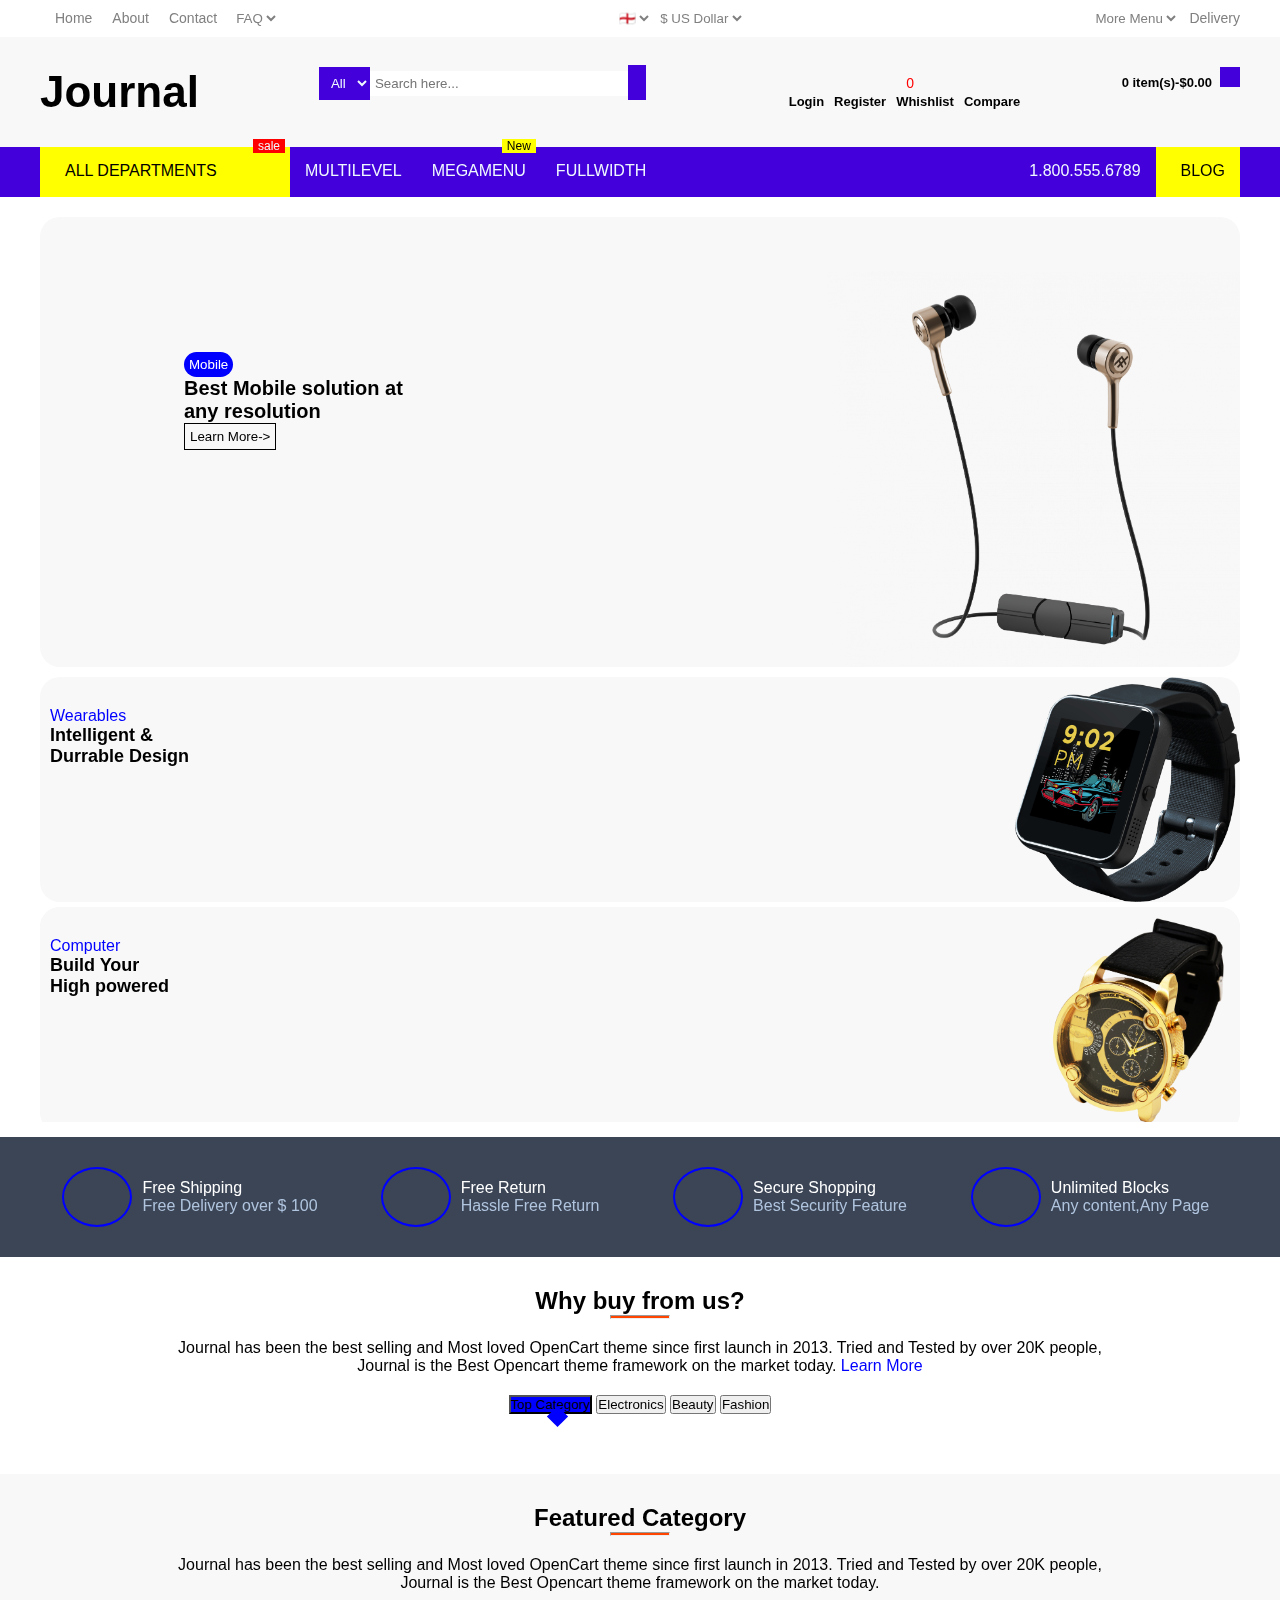
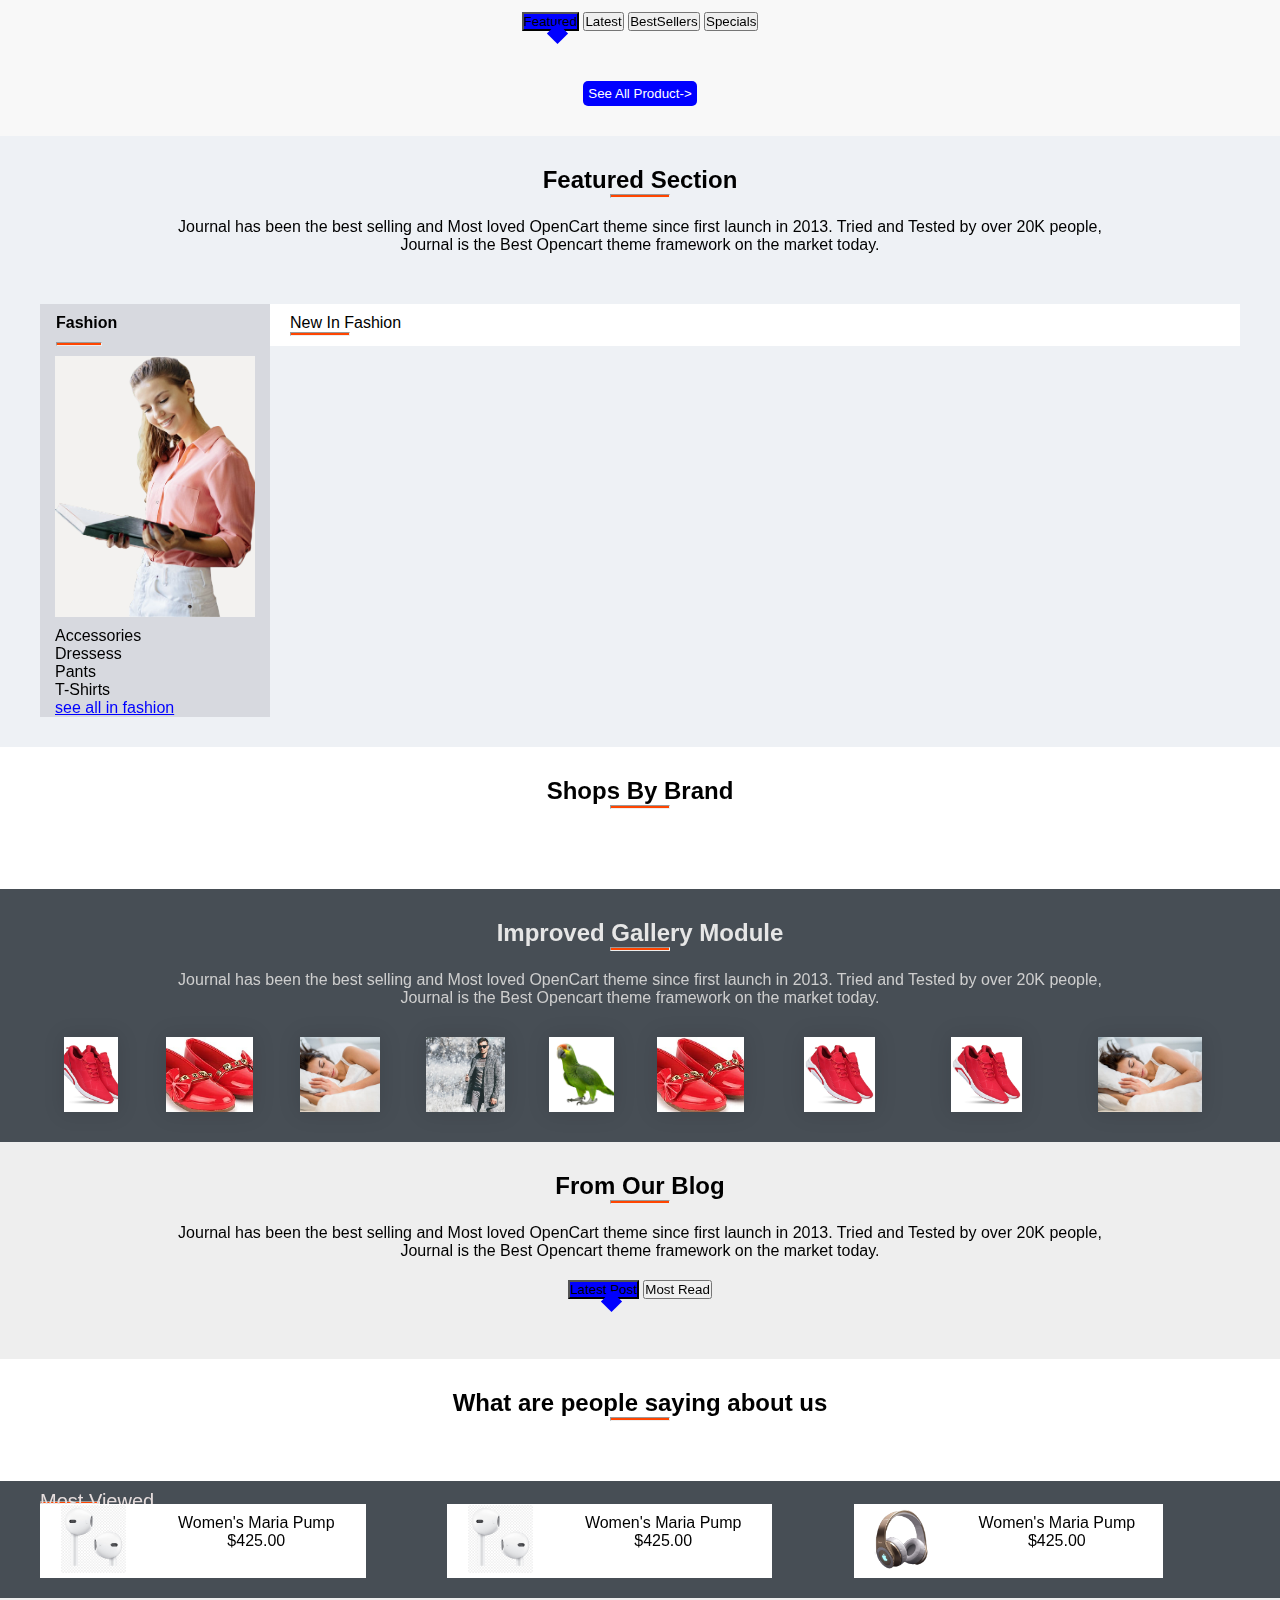
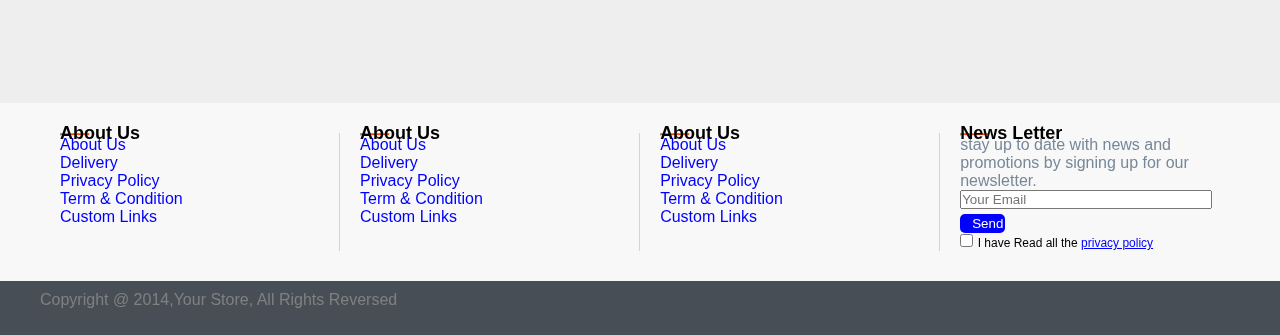
==== commit 7b396269: "wishlist implementation" ====
--- a/index.html
+++ b/index.html
@@ -122,9 +122,10 @@
                             <i class="fa-solid fa-pen-to-square"></i>
                             <h5 class="register-txt">Register</h5>
                         </div>
-                        <div class="wishlist-main user">
-                            <i class="fa-regular fa-heart"></i>
-                            <h5 class="wishlist-txt">Whishlist</h5>
+                        <div class="wishlist-main user" onclick="showWishlist()">
+                            <i class="fa-regular fa-heart"></i><span class="counting"
+                                style="color: red; font-size: 14px;">0</span>
+                            <h5 class="wishlist-txt">Whishlist </h5>
                         </div>
                         <div class="compare-main user">
                             <i class="fa-solid fa-arrow-right-arrow-left"></i>
@@ -909,19 +910,6 @@
                 </div>
             </div>
         </div>
-        <!-- <div class="Blog">
-            <div id="owl" class="loop owl-theme">
-                <div class="item"><h4>1</h4></div>
-                <div class="item"><h4>2</h4></div>
-                <div class="item"><h4>3</h4></div>
-                <div class="item"><h4>4</h4></div>
-                <div class="item"><h4>5</h4></div>
-                <div class="item"><h4>6</h4></div>
-                <div class="item"><h4>7</h4></div>
-                <div class="item"><h4>8</h4></div>
-                <div class="item"><h4>9</h4></div>
-            </div>
-        </div> -->
         <div class="Blog Blog1 container1">
             <!-- Json Data -->
         </div>
@@ -1159,7 +1147,7 @@
         $('#owl-carousel-2').owlCarousel({
             loop: true,
             margin: 10,
-            // autoplay: true,
+            // autoplay: false,
             nav: false,
             responsive: {
                 0: {
@@ -1250,6 +1238,7 @@
     <script src="Assets/Js/Featured_products.js"></script>
     <script src="Assets/Js/Blog.js"></script>
     <script src="Assets/Js/Feedback.js"></script>
+    <!-- <script src="Assets/Js/wishlist.js"></script> -->
 
 </body>
 
--- a/Assets/css/style.css
+++ b/Assets/css/style.css
@@ -483,6 +483,141 @@
     padding: 5px;
 }
 
+/* ######################### Home-wishlist ###################### */
+
+.home-search-icons{
+    display: flex;
+    align-items: baseline;
+}
+.search-elements{
+    background-color: var(--colorcodef8);
+}
+.search-color{
+    color: var(--colorcode00ff);
+    font-weight: 600;
+}
+.search-input-boxes{
+    display: flex;
+}
+.input-box1{
+    width: 60%;
+    margin-right: 10px;
+}
+
+.input-box1 input{
+    width: 100%;
+}
+.input-box2{
+    width: 40%;
+    /* margin-right: 10px; */
+}
+.input-box2 select{
+    width: 100%;
+    height: 100%;
+}
+.home-search-icon i{
+    color: var(--colorcode80)
+}
+.search-input-boxes{
+    margin: 15px 0px;
+}
+.check-box-search{
+    display: flex;
+}
+.checkbox1-txt{
+    margin-left: 10px;
+}
+.search-btn{
+    margin: 15px 0px;
+}
+.search-btn input{
+    width: 100%;
+    background-color: #2b0090;
+    color: var(--maincolorwhite);
+    outline: none;
+    border: none;
+    padding: 5px 0px;
+    border-radius: 5px;
+}
+.search-btn input:hover{
+    background-color: var(--colorcode00ff);
+    transition: background-color 1s ease-in-out;
+}
+
+.icon-search{
+    font-size: 14px;
+}
+.search-filter{
+    border-right: 1px solid lightgray;
+}
+
+/* ######################### wishlist #################### */
+
+.wishlist-heading{
+    font-size: 30px;
+    margin: 10px 0px;
+}
+
+.wishlist-desc{
+    display: flex;
+    /* justify-content: space-between; */
+    background-color: #d7d9df;
+}
+.wishlist-desc-main{
+    font-size: 20px;
+    width: 25%;
+    text-align: center;
+}
+.wishlist-image img{
+    width: 100%;
+    height: 100%;
+}
+.wishlist-product-main{
+    margin-top: 20px;
+    display: flex;
+}
+.wishlist-production{
+    width: 25%;
+    display: flex;
+    justify-content: center;
+    align-items: center;
+    font-size: 20px;
+    font-weight: bold;
+}
+.wishlist-production1{
+    display: flex;
+    width: 80%;
+    margin: auto;
+    justify-content: center;
+    cursor: pointer;
+}
+.remove{
+    background-color: var(--colorcodede5);
+    margin-right:5px ;
+}
+.remove i{
+    font-size: 23px;
+    color: #000;
+    padding: 5px;
+}
+.add-to-cart{
+    background-color: var(--colorcode00ff);
+    margin-left: 5px;
+}
+.add-to-cart i{
+    color: var(--colorcodef8);
+    font-size: 23px;
+    padding: 5px;
+}
+.wishlist-image{
+    width: 150px;
+    height: 100px;
+}
+.wishlist-item input{
+    text-align: center;
+    width: 50px;
+    height: 30px;
+}
 /* ##################### Carousel-section ########################### */
 .carousel-section{
     height: 50vh;
@@ -672,8 +807,6 @@
 }
 .demand-section1{
     padding-top: 30px;
-    /* width: 90%;
-    margin: auto; */
 }
 .sub-demand-section{
     text-align: center;
@@ -760,17 +893,7 @@
 .demand-items img{
     height: 100%;
 }
-/* .fashion{
-    position: absolute;
-    text-align: center;
-    position: absolute;
-    top: 88%;
-    left: 35%;
-    background: 1px solid var(--colorRed);
-    background: #eef1f5;
-    padding: 5px;
-    border-radius: 5px;
-} */
+
 .main-item-txt{
     display: flex;
     justify-content: space-between;
@@ -815,10 +938,7 @@
     width: 15%;
     padding: 2px;
 }
-/* input[type=text]::-webkit-inner-spin-button,
-input[type=text]::-webkit-outer-spin-button {
-  opacity: 1;
-} */
+
 .quantity-btn{
     width: 50%;
     margin: auto;
@@ -858,6 +978,10 @@
 }
 .item1-img{
     overflow: hidden;
+    cursor: pointer;
+}
+.quantity-icons i{
+    font-size: 20px;
     cursor: pointer;
 }
 .buy-now{
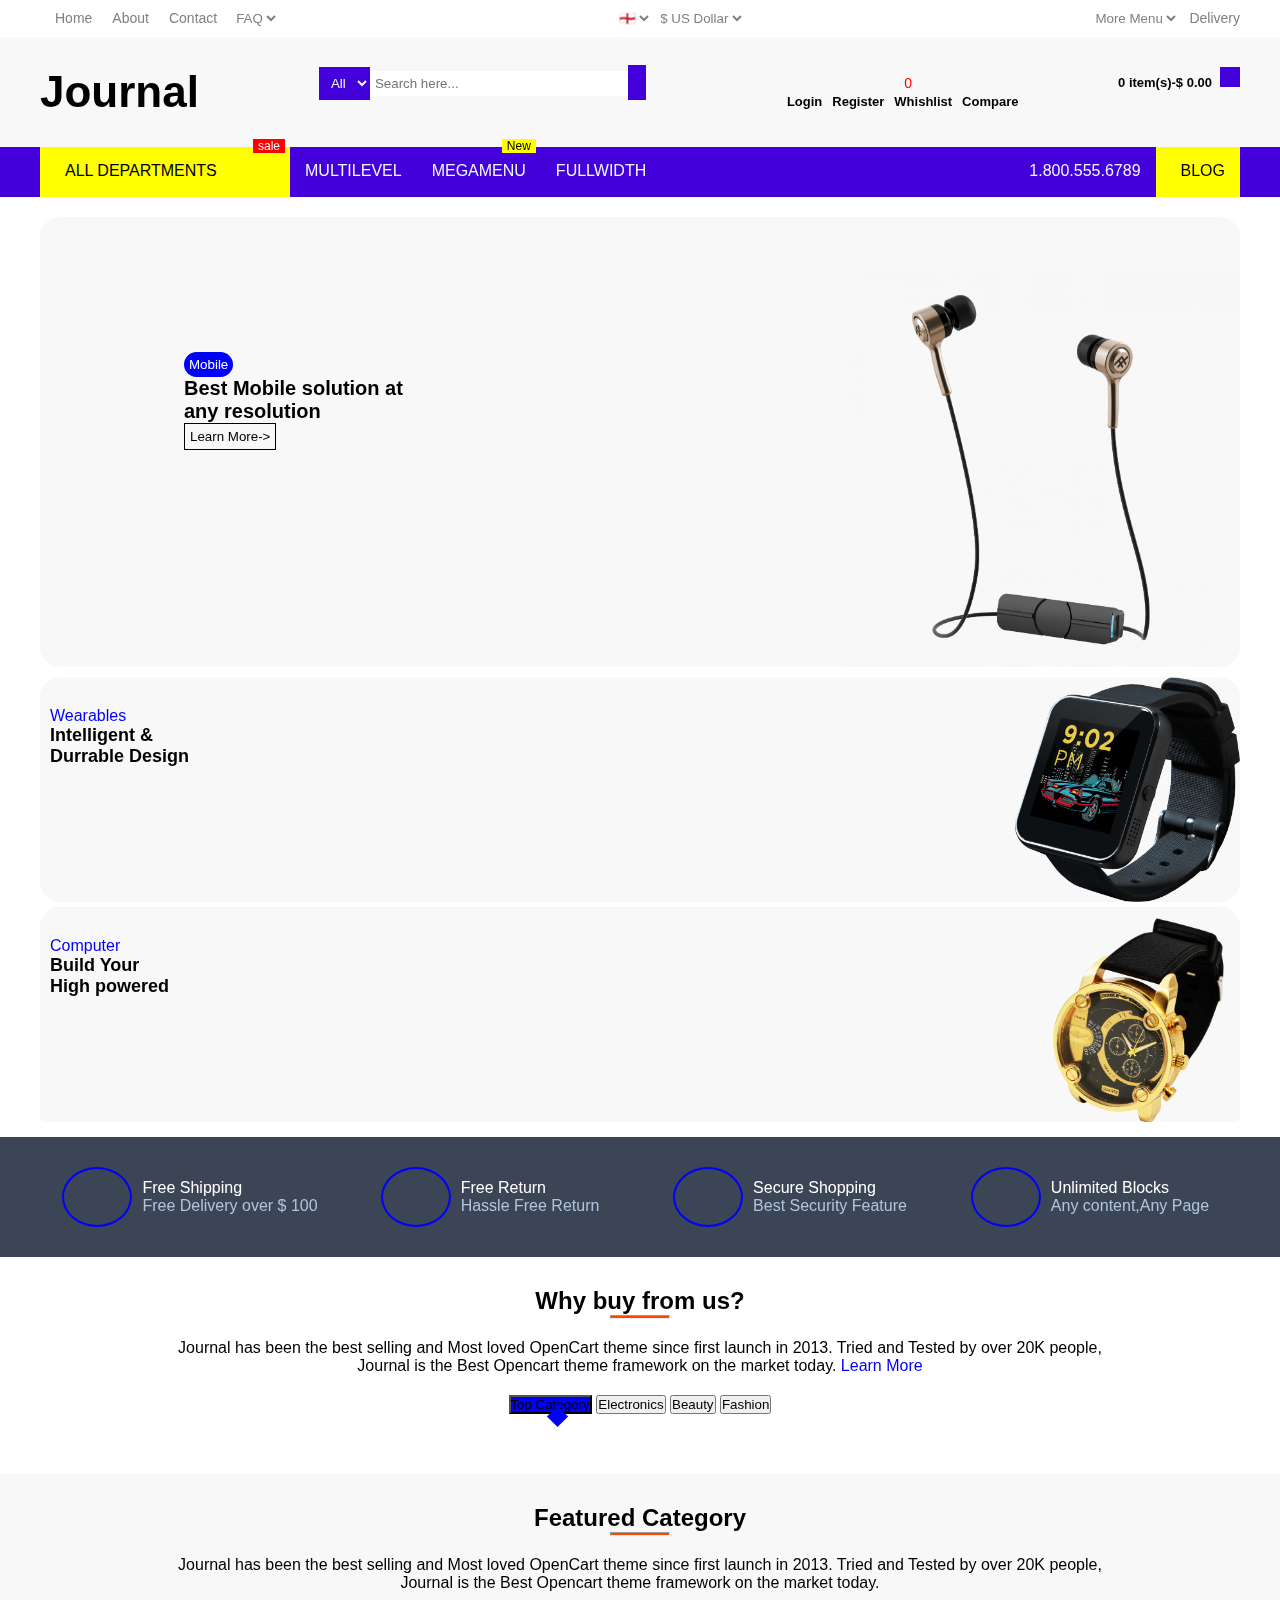
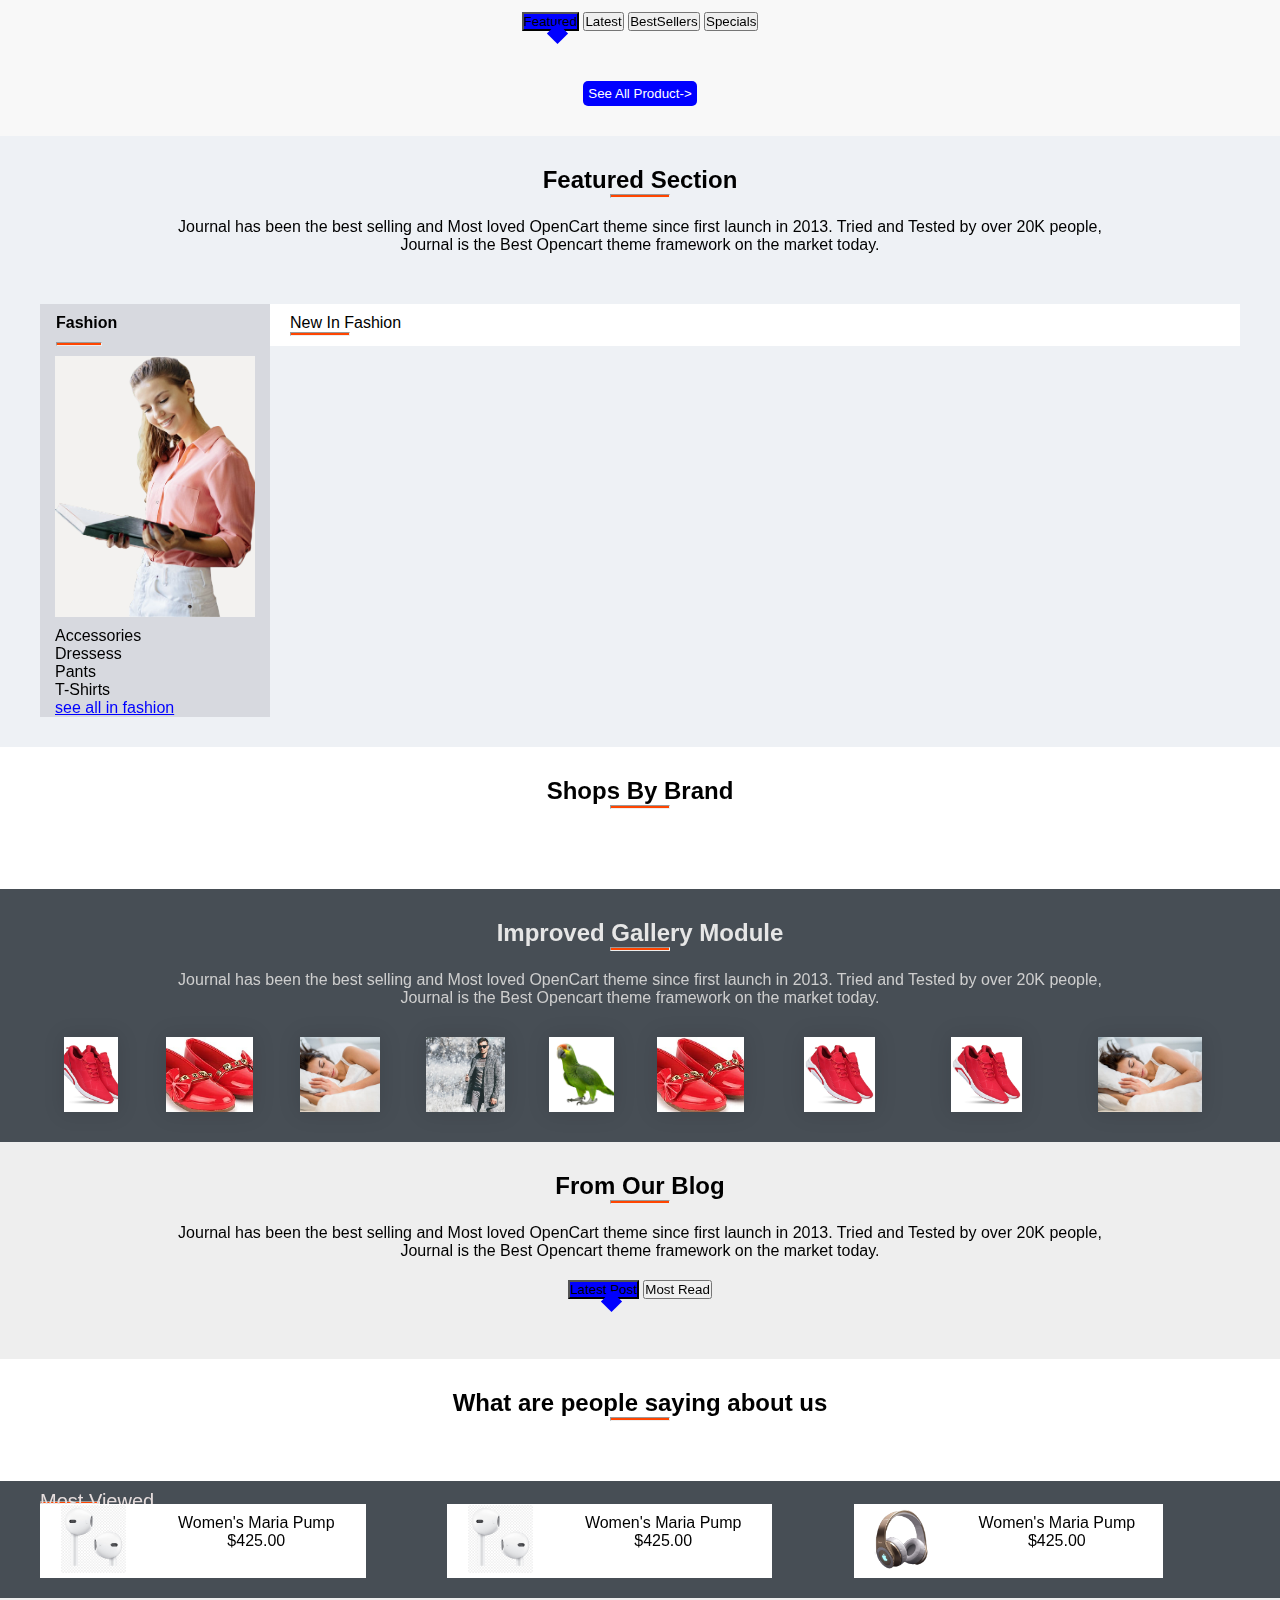
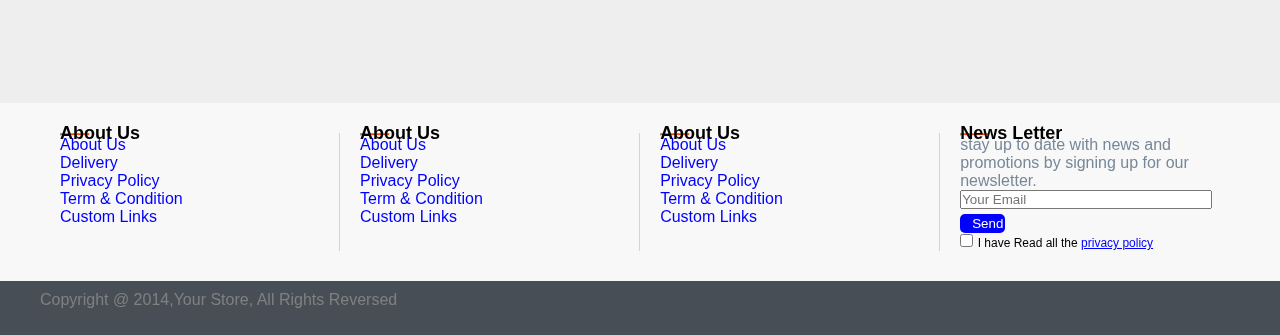
==== commit 5bd9636d: "Add cart implement" ====
--- a/index.html
+++ b/index.html
@@ -132,8 +132,9 @@
                             <h5 class="compare-txt">Compare</h5>
                         </div>
                     </div>
-                    <div class="delivery-txt">
-                        <h5 style="padding-right: 8px;">0 item(s)-$0.00</h5>
+                    <div class="delivery-txt" onclick="showaddtoCart()">
+                        <h5 style="padding-right: 8px;"> <span class="cart-items">0</span> item(s)-$ <span
+                                class="cart-price">0.00</span></h5>
                         <i class="fa-solid fa-cart-shopping"></i>
                     </div>
                 </div>
@@ -905,7 +906,8 @@
             </div>
             <div class="main-btn">
                 <div class="btn-group" role="group" aria-label="Basic example">
-                    <button type="button" class="btn btn-secondary actived2" onclick="showbutton2(event)">Latest Post</button>
+                    <button type="button" class="btn btn-secondary actived2" onclick="showbutton2(event)">Latest
+                        Post</button>
                     <button type="button" class="btn btn-secondary" onclick="showbutton2(event)">Most Read</button>
                 </div>
             </div>
--- a/Assets/css/style.css
+++ b/Assets/css/style.css
@@ -165,6 +165,7 @@
 .delivery-txt{
     display: flex;
     align-items: baseline;
+    cursor: pointer;
 }
 
 .delivery-txt i{
@@ -614,6 +615,66 @@
     height: 100px;
 }
 .wishlist-item input{
+    text-align: center;
+    width: 50px;
+    height: 30px;
+}
+
+
+/* ######################### Add to cart #################### */
+
+.addtocart-heading{
+    font-size: 30px;
+    margin: 10px 0px;
+}
+
+.addtocart-desc{
+    display: flex;
+    /* justify-content: space-between; */
+    background-color: #d7d9df;
+}
+.addtocart-desc-main{
+    font-size: 20px;
+    width: 25%;
+    text-align: center;
+}
+.addtocart-image img{
+    width: 100%;
+    height: 100%;
+}
+.addtocart-product-main{
+    margin-top: 20px;
+    display: flex;
+}
+.addtocart-production{
+    width: 25%;
+    display: flex;
+    justify-content: center;
+    align-items: center;
+    font-size: 20px;
+    font-weight: bold;
+}
+.addtocart-production1{
+    display: flex;
+    width: 80%;
+    margin: auto;
+    justify-content: center;
+    cursor: pointer;
+}
+.remove1{
+    background-color: var(--colorcodede5);
+    margin-right:5px ;
+}
+.remove1 i{
+    font-size: 23px;
+    color: #000;
+    padding: 5px;
+}
+.addtocart-image{
+    width: 150px;
+    height: 100px;
+}
+.addtocart-item input{
     text-align: center;
     width: 50px;
     height: 30px;
